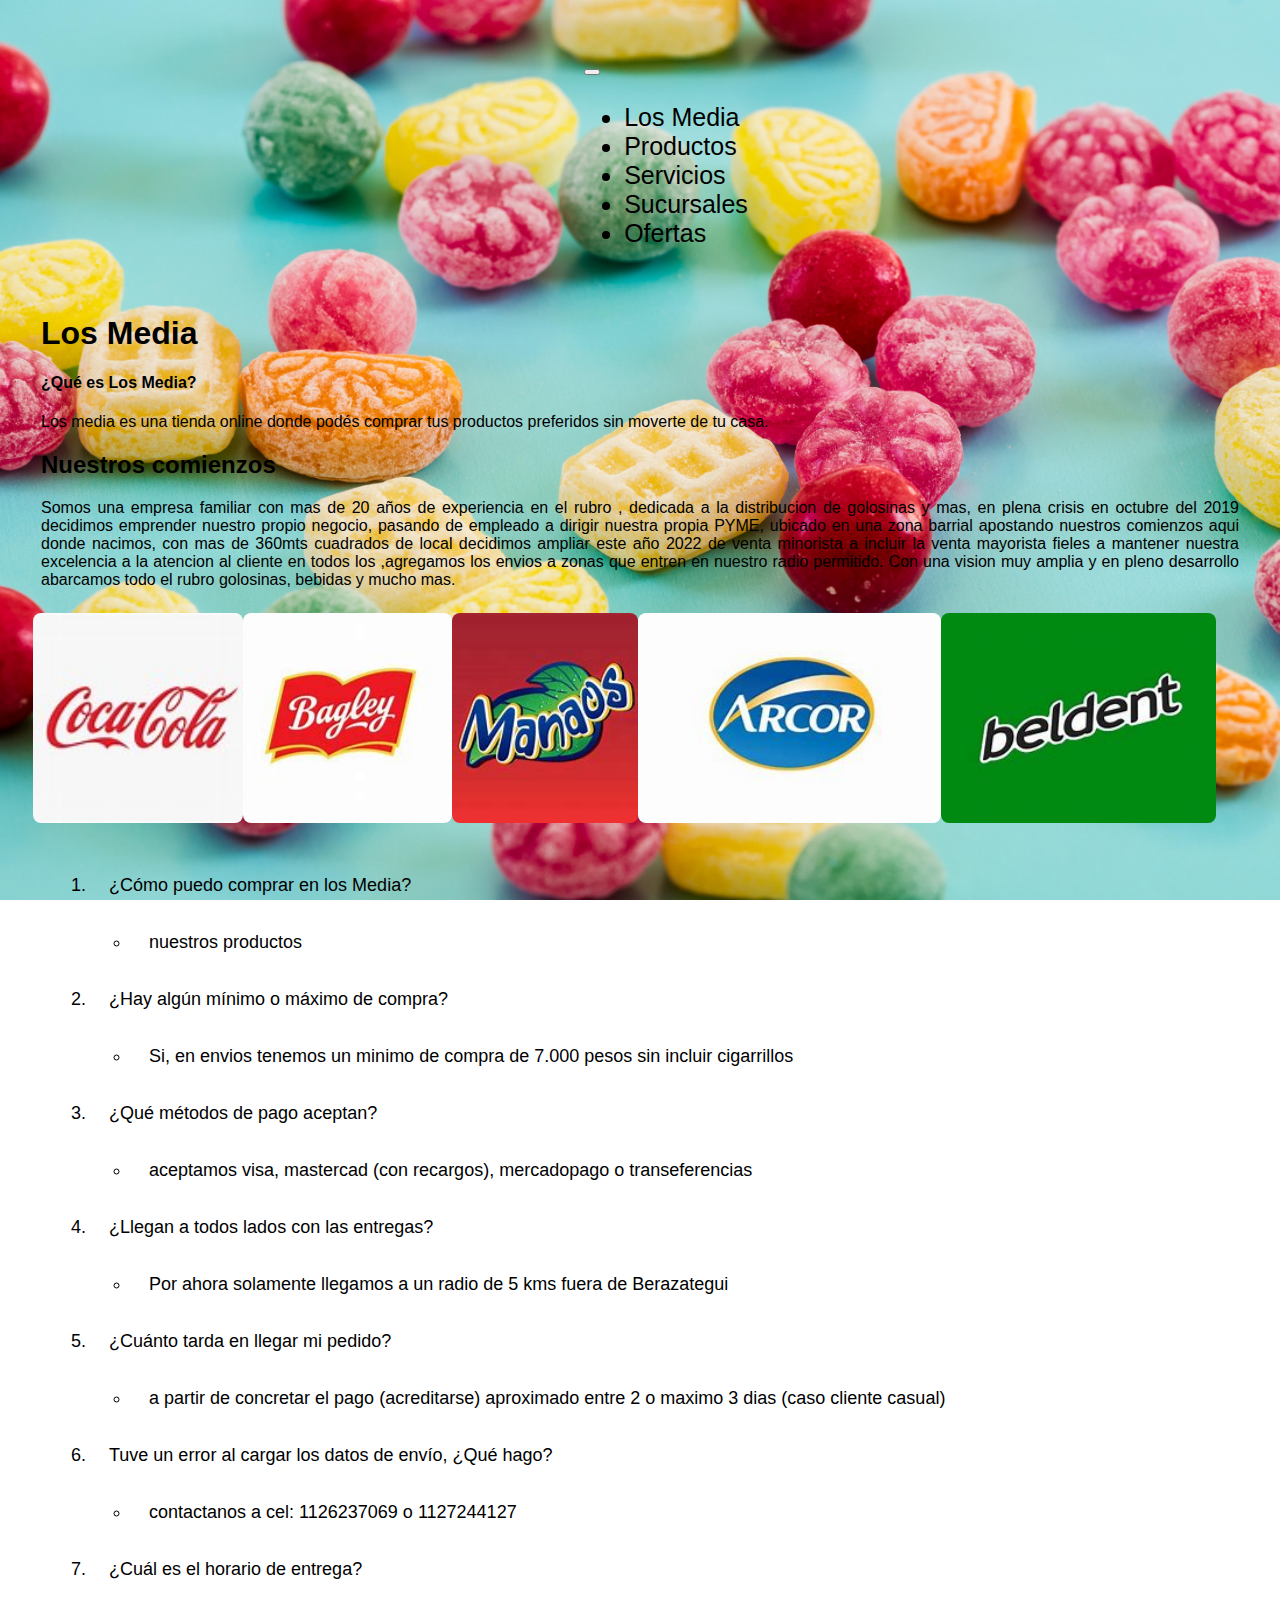
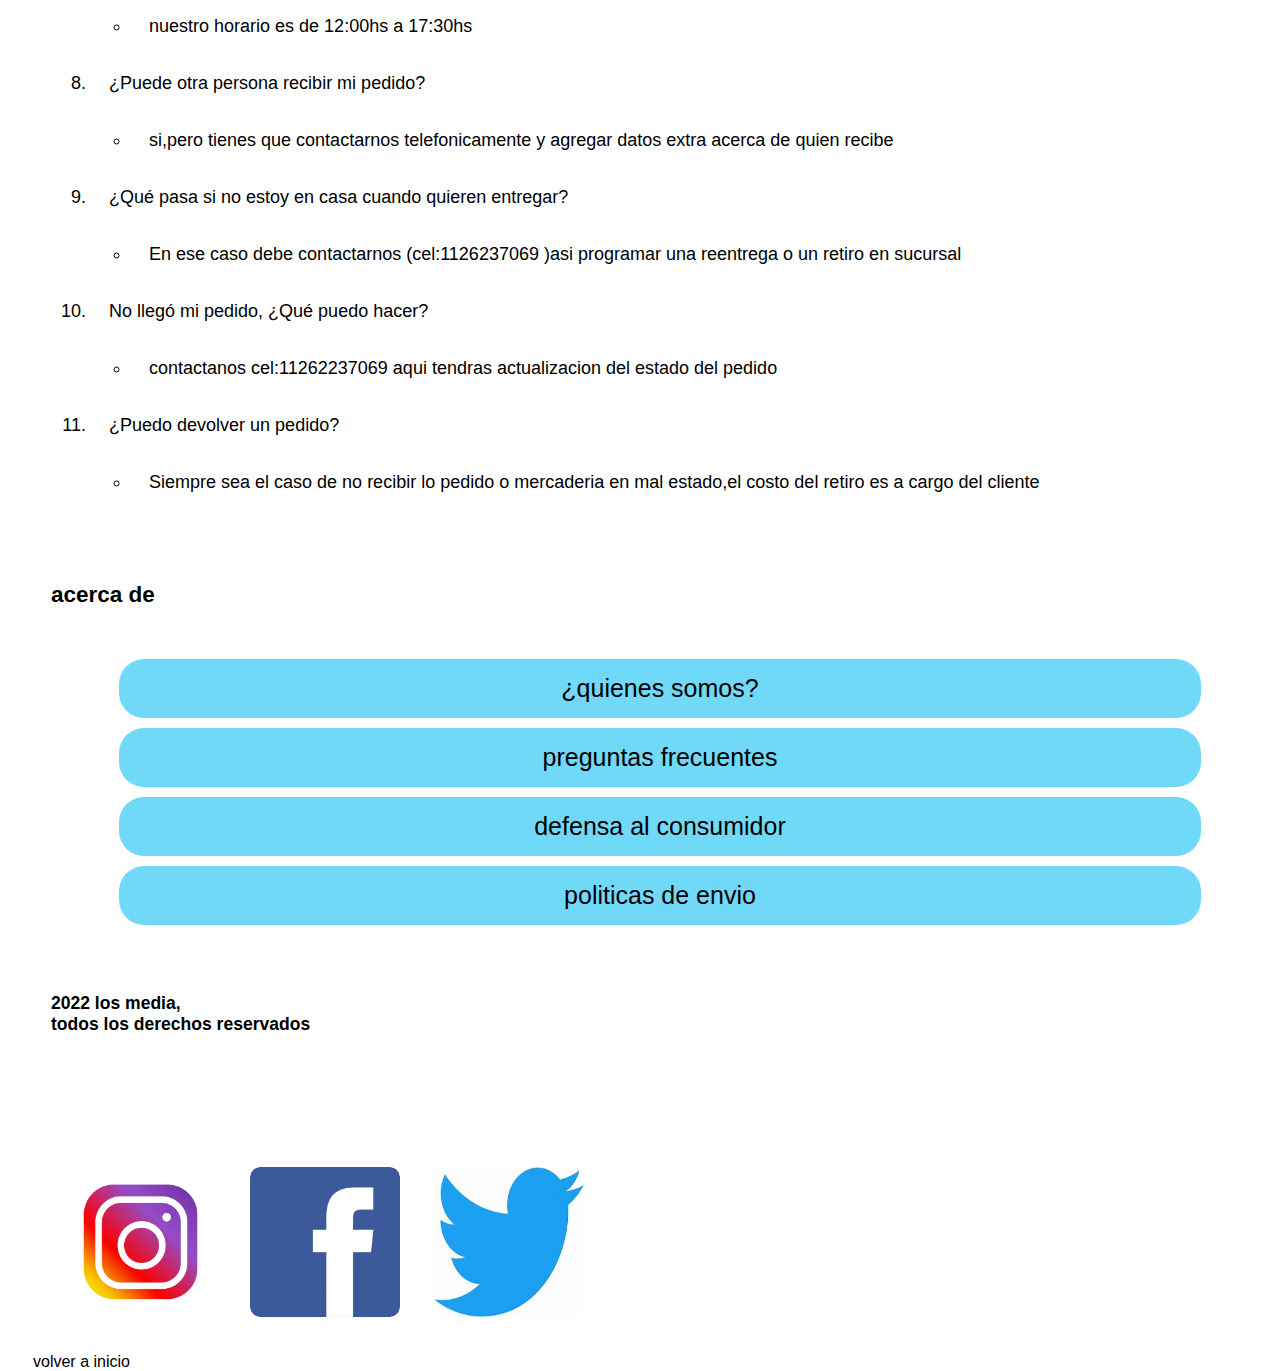
==== pages/losmedia.html @ a5345f17 "agrego estylos al paginas index y los media" ====
<!DOCTYPE html>
<html lang="en">

<head>
  <meta charset="UTF-8">
  <meta http-equiv="X-UA-Compatible" content="IE=edge">
  <meta name="viewport" content="width=device-width, initial-scale=1.0">
  <link rel="icon" href="../images/los media logo.jpg">
  <!-- CSS only -->
  <link href="https://cdn.jsdelivr.net/npm/bootstrap@5.2.1/dist/css/bootstrap.min.css" rel="stylesheet"
    integrity="sha384-iYQeCzEYFbKjA/T2uDLTpkwGzCiq6soy8tYaI1GyVh/UjpbCx/TYkiZhlZB6+fzT" crossorigin="anonymous">
  <link rel="stylesheet" href="../styles/styles.css">
  <title>los media</title>
</head>

<body>

  <section class="container">
    <nav class="navbar navbar-expand-lg bg-light fondo clap">

      <div class="container">


        <button class="navbar-toggler " type="button" data-bs-toggle="collapse" data-bs-target="#navbarNav"
          aria-controls="navbarNav" aria-expanded="false" aria-label="Toggle navigation">
          <span class="navbar-toggler-icon "></span>
        </button>

        <div class="collapse navbar-collapse row " id="navbarNav">
          <ul class="navbar-nav col">

            <li class="nav-item-">
              <a class="nav-link active" aria-current="page" href="./pages/losmedia.html">Los Media</a>
            </li>
            <li class="nav-item">
              <a class="nav-link active" aria-current="page" href="./pages/productos.html">Productos</a>
            </li>
            <li class="nav-item">
              <a class="nav-link active" aria-current="page" href="./pages/servicios.html">Servicios</a>
            </li>
            <li class="nav-item active">
              <a class="nav-link" aria-current="page" href="./pages/sucursales.html">Sucursales</a>
            </li>
            <li class="nav-item active">
              <a class="nav-link" aria-current="page" href="./pages/ofertas.html">Ofertas</a>
            </li>

          </ul>
        </div>
      </div>
    </nav>
  </section>






  <!-- 
        <header class="border">
          <img src="../images/los media logo.jpg" alt="logo de la pagina"width="150px"
          height="150px">
        <nav>

            <ul>
                <li><a href="../index.html">Inicio</a><ul>
                    <li><a href="../pages/losmedia.html">acerca de</a></li>
                    
                  </ul></li>
                <li><a href="../pages/losmedia.html">Los Media</a> <ul>
                    <li><a href="../pages/losmedia.html">quienes somos</a></li>
                    <li><a href="../pages/losmedia.html">preguntas frecuentes</a></li>
                    
                  </ul></li>
                <li><a href="../pages/servicios.html">servicios</a><ul>
                    <li><a href="../pages/servicios.html">delivery</a></li>
                    <li><a href="../pages/servicios.html">venta mayorista</a></li>
                    
                  </ul></li>
                <li>
                  <a href="./productos.html">Productos</a>
                  <ul>
                    <li><a href="../pages/productos.html">golosinas</a></li>
                    <li><a href="../pages/productos.html">helados</a></li>
                    <li><a href="../pages/productos.html">art.limpieza</a></li>
                    <li><a href="../pages/productos.html">almacen</a></li>
                    <li><a href="../pages/productos.html">galletitas</a></li>
                    <li><a href="../pages/productos.html">cigarrillos</a></li>
                    <li><a href="../pages/productos.html">bebidas</a></li>
                    <li><a href="../pages/productos.html">otros</a></li>
                  </ul>
                </li>
                <li><a href="../pages/ofertas.html">ofertas</a> <ul>
                    <li><a href="../pages/ofertas.html">bebidas</a></li>
                    <li><a href="../pages/ofertas.html">combos</a></li>
                    <li><a href="../pages/ofertas.html">descuentos</a></li>
                    <li><a href="../pages/ofertas.html">minimo de compra</a></li>
                  </ul></li>
              </ul>

            </nav>
 
        </header>
        -->

  <main>
    <article id="textos">
      <section class="container">
        <div class="col">
          <div>
            <h1>Los Media</h1>
            <h4>¿Qué es Los Media?</h4>
            <p> Los media es una tienda online donde podés comprar
              tus productos preferidos sin moverte de tu casa.</p>

            <h2>Nuestros comienzos</h2>


            <p>
              Somos una empresa familiar con mas de 20 años de experiencia
              en el rubro , dedicada a la distribucion de golosinas y mas, en plena crisis en octubre
              del 2019 decidimos emprender nuestro propio negocio, pasando de empleado a dirigir
              nuestra propia PYME, ubicado en una zona barrial
              apostando nuestros comienzos aqui donde nacimos, con mas de 360mts cuadrados
              de local decidimos ampliar este año 2022 de venta minorista a incluir la venta mayorista
              fieles a mantener nuestra excelencia a la atencion al cliente en todos los
              ,agregamos los envios a zonas que entren en nuestro radio permitido.
              Con una vision muy amplia y en pleno desarrollo abarcamos todo el rubro
              golosinas, bebidas y mucho mas.

            </p>
          </div>
        </div>
      </section>

      <div class="marcass">
        <img src="../images/logo cocacola.jpg" class="marcass" alt="logo cocacola">
        <img src="../images/logo bagley.jpg" class="marcass" alt="logo bagley">
        <img src="../images/logo manaos.jpg" class="marcass" alt="logo manaos">
        <img src="../images/logo arcor.jpg" class="marcass" alt="logo arcor">
        <img src="../images/logo beldent.jpg" class="marcass" alt="logo beldent">
      </div>
    </article>




    <aside class="escondido">
      <ol>
        <li>¿Cómo puedo comprar en los Media?</li>
        <ul>
          <li><a href="./productos.html">nuestros productos</a></li>
        </ul>

        <li>¿Hay algún mínimo o máximo de compra?</li>
        <ul>
          <li>Si, en envios tenemos un minimo de compra de 7.000 pesos sin incluir cigarrillos</li>
        </ul>
        <li>¿Qué métodos de pago aceptan?</li>
        <ul>
          <li>aceptamos visa, mastercad (con recargos), mercadopago o transeferencias</li>
        </ul>


        <li> ¿Llegan a todos lados con las entregas?</li>
        <ul>
          <li>Por ahora solamente llegamos a un radio de 5 kms fuera de Berazategui</li>
        </ul>
        <li>¿Cuánto tarda en llegar mi pedido?</li>
        <ul>
          <li>a partir de concretar el pago (acreditarse) aproximado entre 2 o maximo 3 dias (caso cliente casual) </li>
        </ul>
        <li>Tuve un error al cargar los datos de envío, ¿Qué hago?</li>
        <ul>
          <li>contactanos a cel: 1126237069 o 1127244127</li>
        </ul>
        <li>¿Cuál es el horario de entrega?</li>
        <ul>
          <li>nuestro horario es de 12:00hs a 17:30hs</li>
        </ul>
        <li>¿Puede otra persona recibir mi pedido?</li>
        <ul>
          <li>si,pero tienes que contactarnos telefonicamente y agregar datos extra acerca de quien recibe </li>
        </ul>
        <li>¿Qué pasa si no estoy en casa cuando quieren entregar?</li>
        <ul>
          <li>En ese caso debe contactarnos (cel:1126237069 )asi programar una reentrega o un retiro en sucursal</li>
        </ul>
        <li>No llegó mi pedido, ¿Qué puedo hacer?</li>
        <ul>
          <li>contactanos cel:11262237069 aqui tendras actualizacion del estado del pedido</li>
        </ul>
        <li>¿Puedo devolver un pedido?</li>
        <ul>
          <li>Siempre sea el caso de no recibir lo pedido o mercaderia en mal estado,el costo del retiro es a cargo del
            cliente</li>
        </ul>





      </ol>


    </aside>
  </main>
  <footer class="border">

    <h2>acerca de</h2>
    <aside>

      <ol class="color">
        <li><a href="./losmedia.html">¿quienes somos?</a>
        </li>

        <li><a href="./losmedia.html">preguntas frecuentes</a>
        </li>

        <li><a href="./losmedia.html">defensa al consumidor</a>
        </li>

        <li><a href="./losmedia.html">politicas de envio</a>
        </li>

      </ol>
    </aside>

    <br>
    <h3>2022 los media,
      <br>
      todos los derechos reservados
    </h3>

    <!--link  redes sociales-->
    <a class="redes" href="http://www.instagram.com">
      <img src="../images/logo instagram.jpg" alt="logo instagram">
    </a>

    <a class="redes" href="http://www.facebook.com">
      <img src="../images/logo facebook.png" alt="logo facebook">
    </a>

    <a class="redes" href="https://www.twitter.com">
      <img src="../images/logo twitter.jpg" alt="logo twitter">
    </a>

  </footer>


  <a href="../index.html">volver a inicio</a>


  <!-- JavaScript Bundle with Popper -->
  <script src="https://cdn.jsdelivr.net/npm/bootstrap@5.2.1/dist/js/bootstrap.bundle.min.js"
    integrity="sha384-u1OknCvxWvY5kfmNBILK2hRnQC3Pr17a+RTT6rIHI7NnikvbZlHgTPOOmMi466C8"
    crossorigin="anonymous"></script>
</body>

</html>
---- styles/styles.css ----
* {
  font-family: 'Franklin Gothic Medium', 'Arial Narrow', Arial, sans-serif;
}






a {
  text-decoration: none;
  font-family: 'Franklin Gothic Medium', 'Arial Narrow', Arial, sans-serif;
  color: black;

}

nav {
  display: flex;
  justify-content: center;
  border-radius: 15px;
  font-size: 25px;



}

/*aqui comienza el body, header */

/*
  
  
.centrar {
display: flex;
flex-wrap: wrap;

} 


ul {
    list-style: none;
    font-size: 0;
    background-color: #0cbbf0;
    padding: 18px; 
    margin-bottom:2%;
    contain: cover;
    border-radius: 15px;
   
    
  }
 
 
  
  li {
    display: inline-block;
    width: 19%;
    position: relative;
    font-size: 14px;
    margin: 0px;
   

  }
  
  li a {
   
    color: #ffffff;
    font-size: 29px;
    font-family:Georgia, 'Times New Roman', Times, serif ;
    text-decoration: none;
    
   
   
  }
  
  ul ul {
    position: absolute;
    display: none;
    cursor: pointer;
   
   
    
  }
  
  ul ul li {
    display: block;
   
  }
  
  ul li:hover ul {
    display: block;
    padding: 18px;
   
    
  }*/







/* fin del header comienza el main index*/


.fondo{
  width: 1300px
  
}
.clap{
  width: 1250px;
  right: 35px;
  
}

.container{
  text-align:justify;
  padding: 5px;
  margin: 3px;
}

  

.cards {
  display:flex;
  justify-content: space-between;
  padding: 0px;
  margin: 0px;
  margin-bottom: 200px;
  margin-top: 200px;


}

.card {

  border-color: black;
  border-radius: 20px;
  background-color:aliceblue;
  margin: 10px;
  padding: 5px;

}

.card.choc img {
  height: 350px;
  
}

div a {
  width: 280px;



}


.titulos {
  display: flex;
  justify-content: space-around;
  font-size: x-large;
  padding: 18px;
  font-size: 35px;

}


.lista {
  margin-top: 20%px;
  padding: 18px;
}





.cigarro {
  margin: 5px;
  border: 0px;
  width: 360px;
  height: 400px;
  display: inline;
  justify-content: space-between;
}

.catalogo {

  display: flex;
  justify-content: space-around;




}

body {
  background-image: url(/images/gomitas.jpg);
  height: 1500px;
  background-attachment: fixed;
  background-position: center;
  background-repeat: no-repeat;
  background-size: cover;
  margin-bottom: 50px;
  padding: 18px;
  margin: 15px;
}

.escondido ol li ul {
  cursor: pointer;
  margin: 15px;
  padding: 18px;

}

.escondido ol li {

  font-size: 18px;
  padding: 18px;
}












/* comienza el seccion*/
form fieldset {
  background-color: rgb(0, 0, 0);
  color: #858080;
  border-radius: 20px;
  padding: 18px;

}

fieldset input {
  border-radius: 8px;

}












/* comienza el footer*/

.color li {
  margin: 10px;
  padding: 15px;

}

.color li a {
  color: black;

}

footer ol li {
  font-size: 18px;
  padding: 6px;


}

footer a img {
  border-radius: 25px;
  padding: 15px;
  margin-top: 100px;

}

.body {
  display: grid;
  grid-template-areas:
    "header header header"
    "productos productos productos"
    "ubicacion ubicacion ubicacion"
    "footer footer footer";
  grid-template-rows: 2fr 3fr 2fr 1fr;
  grid-template-columns: 1fr auto 1fr;
  height: 100vh;
  row-gap: 120px;
  column-gap: 10px;

}

/*.header{
  background-color: red;
}
.main{
  background-color: green;

}
.footer{
  background-color: blue;
  
}*/
.ubicacion {
  border: 05px solid;
  grid-area: ubicacion;
  display: flex;
  justify-content: space-around;
  padding: 18px;
}

/*.header {
  grid-area: header;
  position: fixed;
  margin: 0px;
  padding: 18px;
  width: 1200px;
  }*/






/*.main {
  grid-area: productos;
  font-size: 18px;
  padding: 18px;
}

#textos {
  background-color: #71d9f8;
  margin-top: 200px;

}
*/
.marcass {
  display: flex;
  align-content: space-between;
  background-image: linear-gradient URL(./images/gomitas.jpg);
  font-size: 1.5rem;
  color: #ffffff;
  border: 0;
  border-radius: 0.5rem;
  cursor: pointer ;
  transition: padding 0.30 ease ;
  width: 500px;
  height: 210px;
  
  }
  .marcass:hover{
    padding: 1rem ;
    transition: all 1.5s;
    
    
  }
  

aside {
  justify-content: center;
  padding: 18px;
}


.color li{
  background-color: #71d9f8;
  text-align: center;
  font-size: 25px;
  border-radius: 25px ;
  list-style: none;
}

footer {
  grid-area: footer;
  font-size: 15px;
  padding: 18px;
}

.redes img {
  
  width: 150px;
  height: 150px;
  
}
.redes{
  display:inline ;
  
}

/*


 @media screen and (max-width: 480px) and (min-height: 0px){
  .body{
    
    grid-template-areas: 
    "header "
    "productos"
    "ubicacion"
    "footer ";
    grid-template-rows: repeat (4, 1fr);
    grid-template-columns: 1fr;
    height: 100vh;
    row-gap: 0px;
    column-gap: 0px;  
  
    }

.header{
display: flex;
align-content: space-between;
width: 500px;
height: 200px;
margin: 0px;
padding: 0px;
left: 5px;
  
}
.centrar{

padding: 05px;
margin: 4px;
align-content: space-between;
font-size: 25px;


}

li{
  width: 25%;
}
.titulos{
  margin-top: 70px;
  padding: 0px;
  font-size: 25px;

}
  

 }




 
  @media screen and (min-width: 481px) and (max-whidth: 1200px) {
    .body{
    
      grid-template-areas: 
      "header "
      "productos"
      "ubicacion"
      "footer ";
      grid-template-rows: repeat (4, 1fr);
      grid-template-columns: 1fr;
      height: 100vh;
      row-gap: 0px;
      column-gap: 0px;   
  }
}

*/
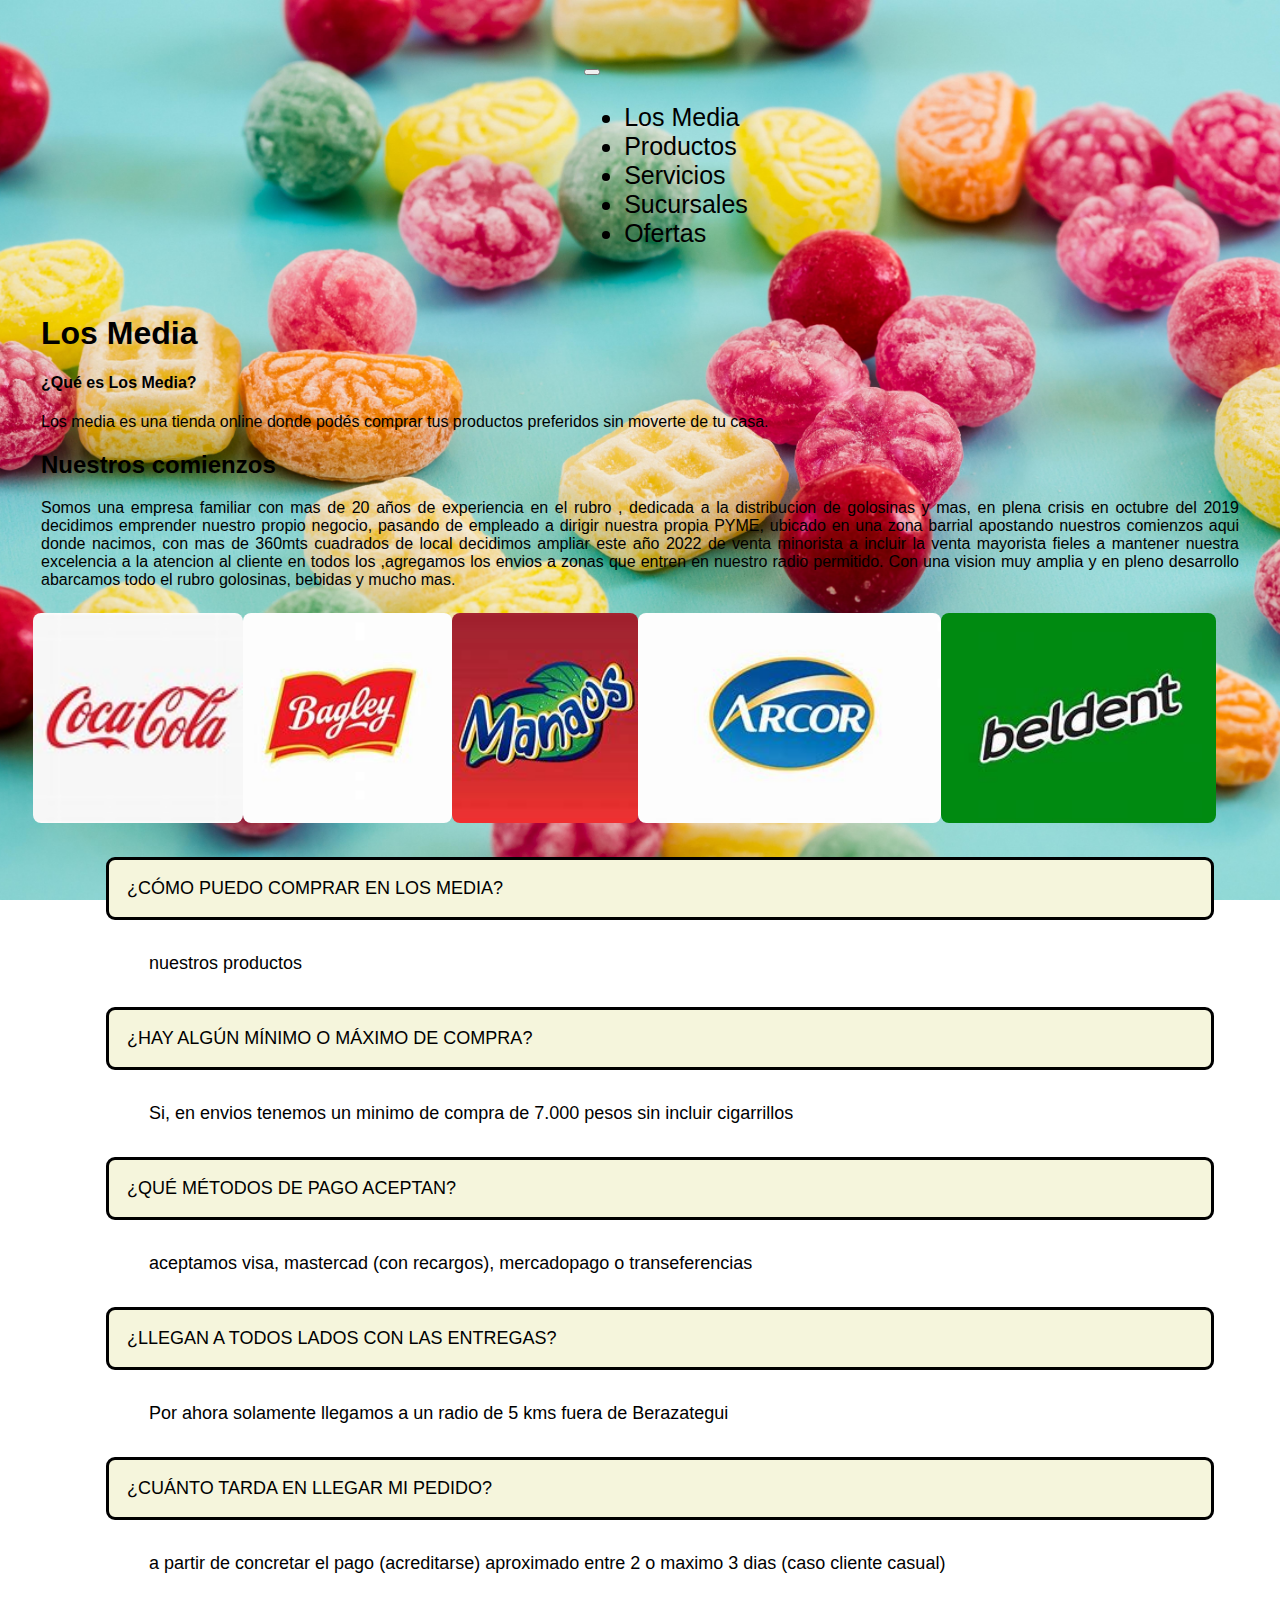
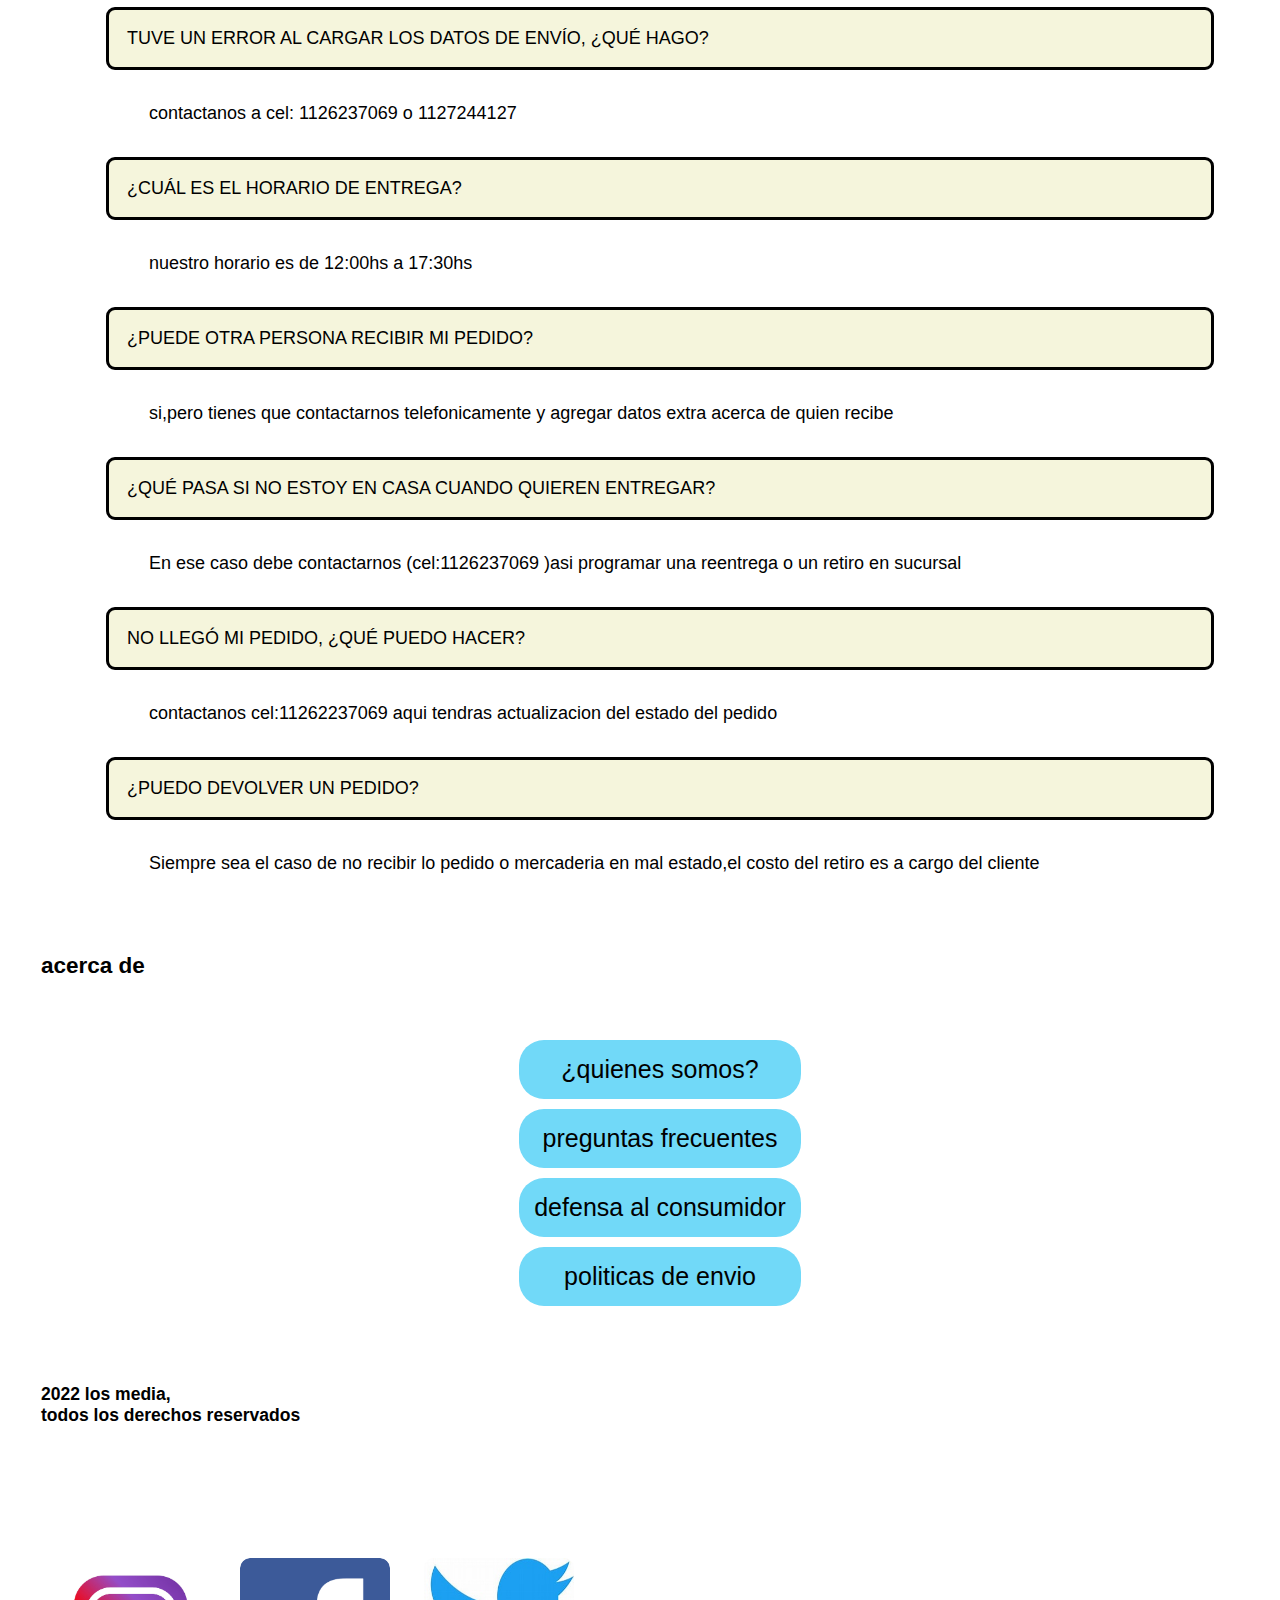
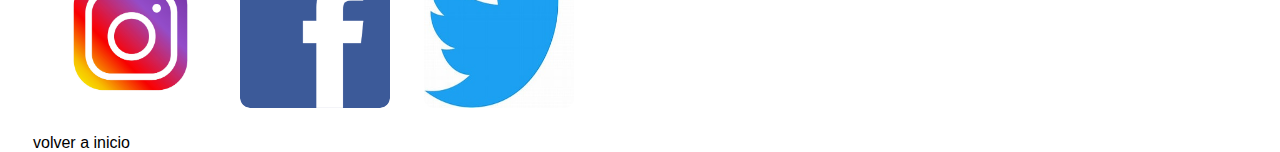
==== commit 47b28723: "agrego estylos a pagina" ====
--- a/pages/losmedia.html
+++ b/pages/losmedia.html
@@ -147,50 +147,50 @@
 
     <aside class="escondido">
       <ol>
-        <li>¿Cómo puedo comprar en los Media?</li>
+        <li class="la">¿Cómo puedo comprar en los Media?</li>
         <ul>
           <li><a href="./productos.html">nuestros productos</a></li>
         </ul>
 
-        <li>¿Hay algún mínimo o máximo de compra?</li>
+        <li class="la">¿Hay algún mínimo o máximo de compra?</li>
         <ul>
           <li>Si, en envios tenemos un minimo de compra de 7.000 pesos sin incluir cigarrillos</li>
         </ul>
-        <li>¿Qué métodos de pago aceptan?</li>
+        <li class="la">¿Qué métodos de pago aceptan?</li>
         <ul>
           <li>aceptamos visa, mastercad (con recargos), mercadopago o transeferencias</li>
         </ul>
 
 
-        <li> ¿Llegan a todos lados con las entregas?</li>
+        <li class="la"> ¿Llegan a todos lados con las entregas?</li>
         <ul>
           <li>Por ahora solamente llegamos a un radio de 5 kms fuera de Berazategui</li>
         </ul>
-        <li>¿Cuánto tarda en llegar mi pedido?</li>
+        <li class="la">¿Cuánto tarda en llegar mi pedido?</li>
         <ul>
           <li>a partir de concretar el pago (acreditarse) aproximado entre 2 o maximo 3 dias (caso cliente casual) </li>
         </ul>
-        <li>Tuve un error al cargar los datos de envío, ¿Qué hago?</li>
+        <li class="la">Tuve un error al cargar los datos de envío, ¿Qué hago?</li>
         <ul>
           <li>contactanos a cel: 1126237069 o 1127244127</li>
         </ul>
-        <li>¿Cuál es el horario de entrega?</li>
+        <li class="la">¿Cuál es el horario de entrega?</li>
         <ul>
           <li>nuestro horario es de 12:00hs a 17:30hs</li>
         </ul>
-        <li>¿Puede otra persona recibir mi pedido?</li>
+        <li class="la">¿Puede otra persona recibir mi pedido?</li>
         <ul>
           <li>si,pero tienes que contactarnos telefonicamente y agregar datos extra acerca de quien recibe </li>
         </ul>
-        <li>¿Qué pasa si no estoy en casa cuando quieren entregar?</li>
+        <li class="la">¿Qué pasa si no estoy en casa cuando quieren entregar?</li>
         <ul>
           <li>En ese caso debe contactarnos (cel:1126237069 )asi programar una reentrega o un retiro en sucursal</li>
         </ul>
-        <li>No llegó mi pedido, ¿Qué puedo hacer?</li>
+        <li class="la">No llegó mi pedido, ¿Qué puedo hacer?</li>
         <ul>
           <li>contactanos cel:11262237069 aqui tendras actualizacion del estado del pedido</li>
         </ul>
-        <li>¿Puedo devolver un pedido?</li>
+        <li class="la">¿Puedo devolver un pedido?</li>
         <ul>
           <li>Siempre sea el caso de no recibir lo pedido o mercaderia en mal estado,el costo del retiro es a cargo del
             cliente</li>
@@ -205,12 +205,12 @@
 
     </aside>
   </main>
-  <footer class="border">
+  <footer class="container">
 
     <h2>acerca de</h2>
-    <aside>
-
-      <ol class="color">
+    <aside class="efecto">
+
+      <ol class="color ">
         <li><a href="./losmedia.html">¿quienes somos?</a>
         </li>
 
--- a/styles/styles.css
+++ b/styles/styles.css
@@ -101,26 +101,26 @@
 /* fin del header comienza el main index*/
 
 
-.fondo{
+.fondo {
   width: 1300px
-  
-}
-.clap{
+}
+
+.clap {
   width: 1250px;
   right: 35px;
-  
-}
-
-.container{
-  text-align:justify;
+
+}
+
+.container {
+  text-align: justify;
   padding: 5px;
   margin: 3px;
 }
 
-  
+
 
 .cards {
-  display:flex;
+  display: flex;
   justify-content: space-between;
   padding: 0px;
   margin: 0px;
@@ -134,7 +134,7 @@
 
   border-color: black;
   border-radius: 20px;
-  background-color:aliceblue;
+  background-color: aliceblue;
   margin: 10px;
   padding: 5px;
 
@@ -142,7 +142,7 @@
 
 .card.choc img {
   height: 350px;
-  
+
 }
 
 div a {
@@ -214,8 +214,18 @@
 
   font-size: 18px;
   padding: 18px;
-}
-
+  list-style: none;
+}
+
+.la {
+  text-transform: uppercase;
+  border: solid;
+  margin: 15px;
+  font-family: Verdana, Geneva, Tahoma, sans-serif;
+  color: black;
+  background-color: beige;
+  border-radius: 9px;
+}
 
 
 
@@ -240,6 +250,7 @@
   border-radius: 8px;
 
 }
+
 
 
 
@@ -346,19 +357,35 @@
   color: #ffffff;
   border: 0;
   border-radius: 0.5rem;
-  cursor: pointer ;
-  transition: padding 0.30 ease ;
+  cursor: pointer;
+  transition: padding 0.30 ease;
   width: 500px;
   height: 210px;
-  
-  }
-  .marcass:hover{
-    padding: 1rem ;
-    transition: all 1.5s;
-    
-    
-  }
-  
+
+}
+
+.marcass:hover {
+
+  transition: all 0.2s;
+  padding: 20px
+}
+
+.efecto :hover {
+ 
+  transition: all 3s;
+  padding: 30px;
+  width: 600px;
+
+}
+
+.efecto {
+  display: flex;
+  transition: padding 4 ease;
+  border: 0;
+  border-radius: 0.5rem;
+  cursor: pointer;
+}
+
 
 aside {
   justify-content: center;
@@ -366,11 +393,11 @@
 }
 
 
-.color li{
+.color li {
   background-color: #71d9f8;
   text-align: center;
   font-size: 25px;
-  border-radius: 25px ;
+  border-radius: 25px;
   list-style: none;
 }
 
@@ -381,14 +408,15 @@
 }
 
 .redes img {
-  
+
   width: 150px;
   height: 150px;
-  
-}
-.redes{
-  display:inline ;
-  
+
+}
+
+.redes {
+  display: inline;
+
 }
 
 /*
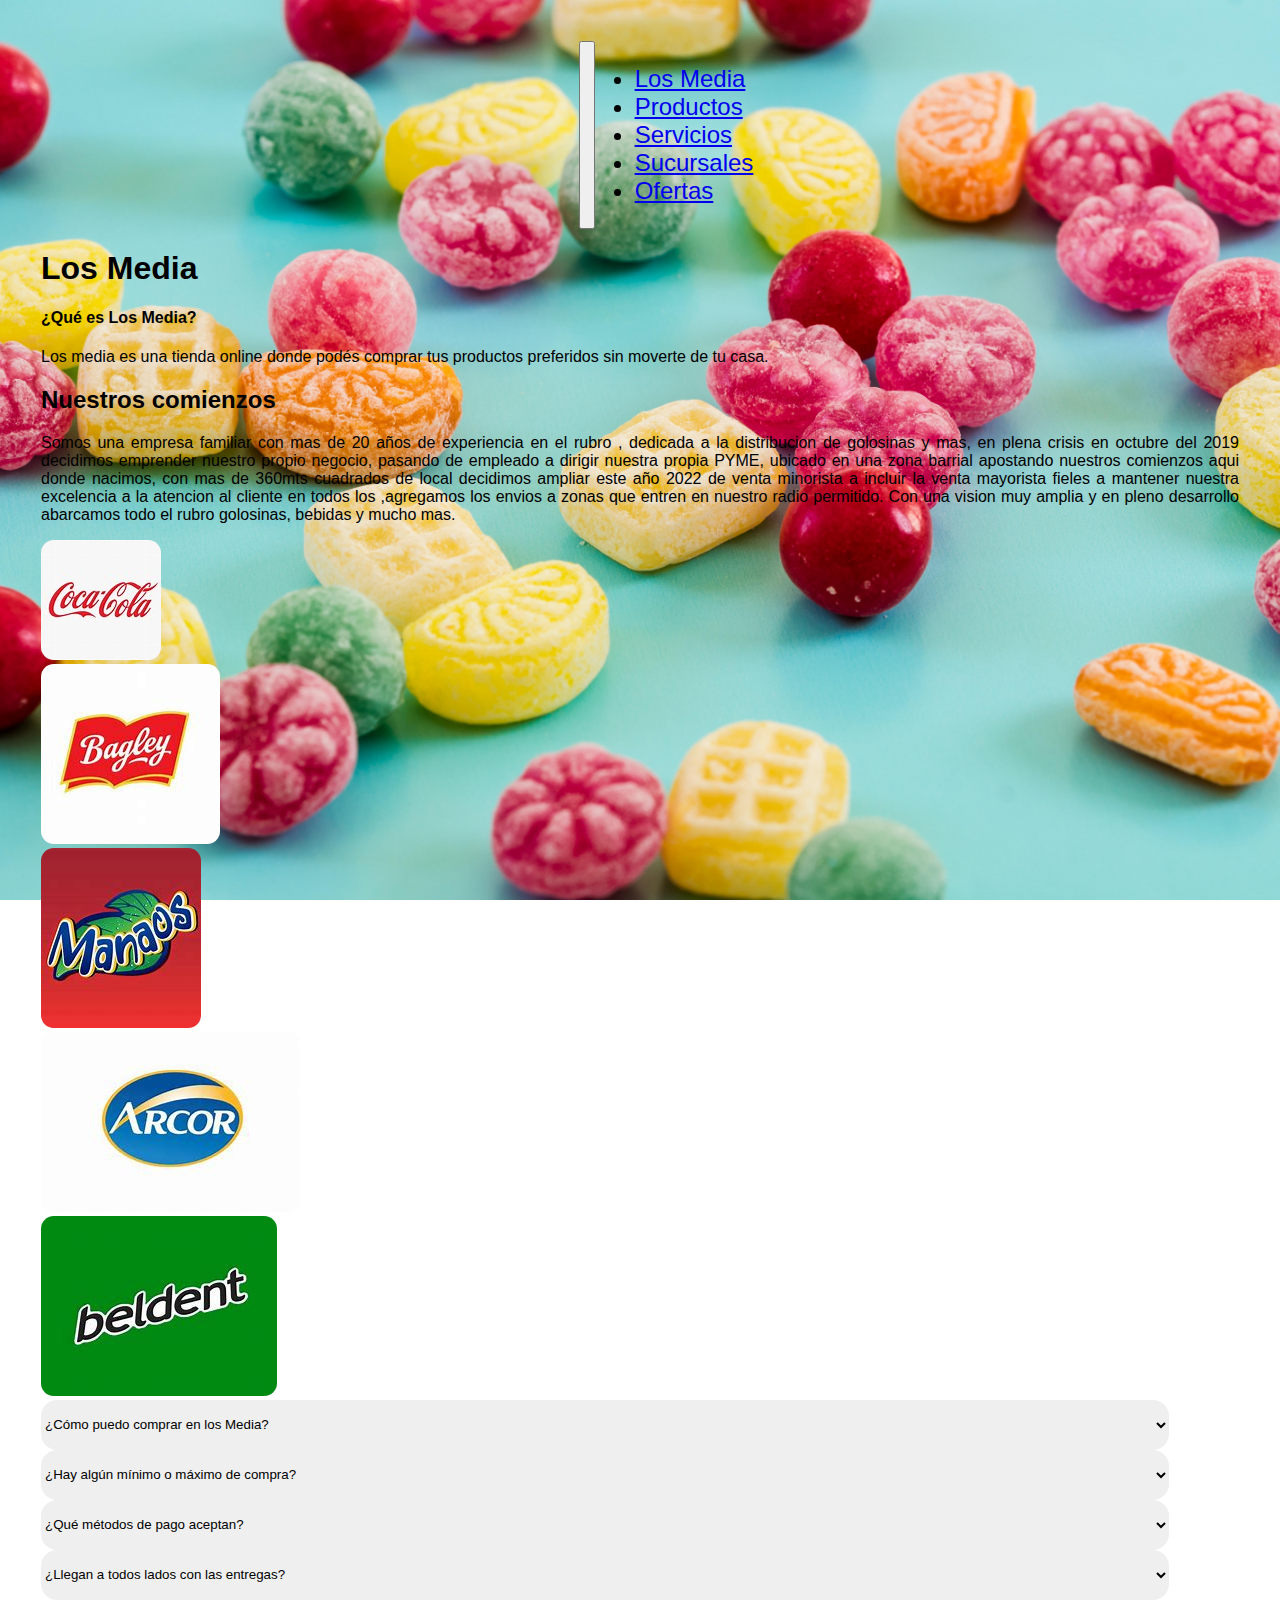
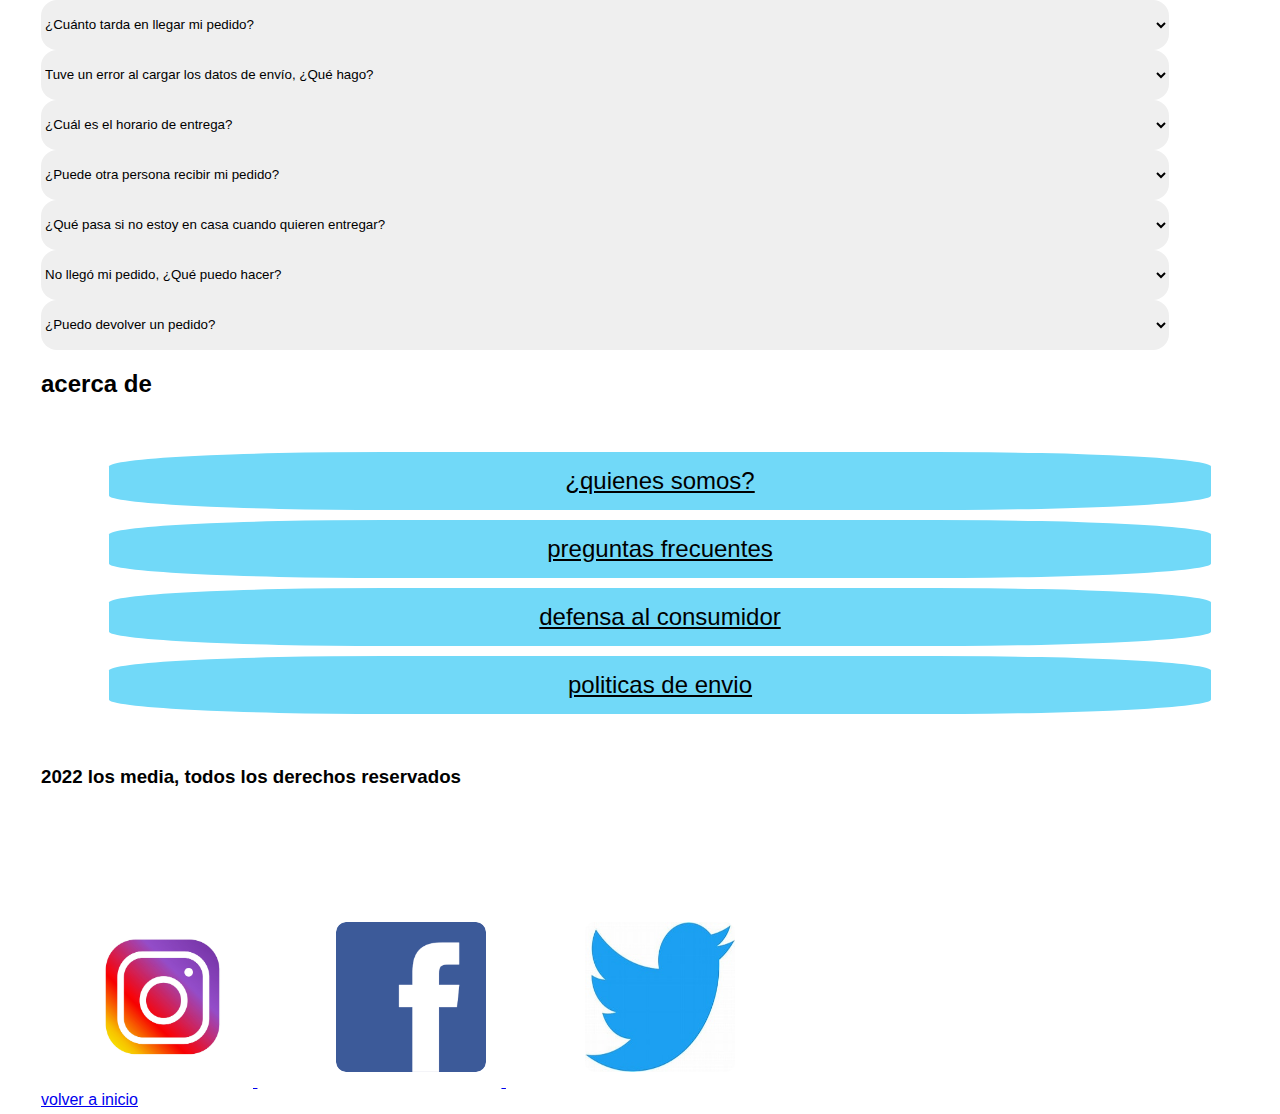
==== commit 7cb7220d: "agrego estylos al index y los media" ====
--- a/pages/losmedia.html
+++ b/pages/losmedia.html
@@ -16,240 +16,208 @@
 <body>
 
   <section class="container">
-    <nav class="navbar navbar-expand-lg bg-light fondo clap">
-
-      <div class="container">
-
-
-        <button class="navbar-toggler " type="button" data-bs-toggle="collapse" data-bs-target="#navbarNav"
-          aria-controls="navbarNav" aria-expanded="false" aria-label="Toggle navigation">
-          <span class="navbar-toggler-icon "></span>
-        </button>
-
-        <div class="collapse navbar-collapse row " id="navbarNav">
-          <ul class="navbar-nav col">
-
-            <li class="nav-item-">
-              <a class="nav-link active" aria-current="page" href="./pages/losmedia.html">Los Media</a>
-            </li>
-            <li class="nav-item">
-              <a class="nav-link active" aria-current="page" href="./pages/productos.html">Productos</a>
-            </li>
-            <li class="nav-item">
-              <a class="nav-link active" aria-current="page" href="./pages/servicios.html">Servicios</a>
-            </li>
-            <li class="nav-item active">
-              <a class="nav-link" aria-current="page" href="./pages/sucursales.html">Sucursales</a>
-            </li>
-            <li class="nav-item active">
-              <a class="nav-link" aria-current="page" href="./pages/ofertas.html">Ofertas</a>
-            </li>
-
-          </ul>
-        </div>
+    <nav class="navbar navbar-expand-lg bg-light fondo clap px-4 ">
+      <button class="navbar-toggler " type="button" data-bs-toggle="collapse" data-bs-target="#navbarNav"
+        aria-controls="navbarNav" aria-expanded="false" aria-label="Toggle navigation">
+        <span class="navbar-toggler-icon "></span>
+      </button>
+      <div class="collapse navbar-collapse row " id="navbarNav">
+        <ul class="navbar-nav hover ">
+
+          <li class="nav-item col hober ">
+            <a class="nav-link active  " aria-current="page" href="./pages/losmedia.html">Los Media</a>
+          </li>
+          <li class="nav-item col hober  ">
+            <a class="nav-link active" aria-current="page" href="./pages/productos.html">Productos</a>
+          </li>
+          <li class="nav-item col hober ">
+            <a class="nav-link active" aria-current="page" href="./pages/servicios.html">Servicios</a>
+          </li>
+          <li class="nav-item active col hober ">
+            <a class="nav-link " aria-current="page" href="./pages/sucursales.html">Sucursales</a>
+          </li>
+          <li class="nav-item active col hober ml-1">
+            <a class="nav-link" aria-current="page" href="./pages/ofertas.html">Ofertas</a>
+          </li>
+
+        </ul>
       </div>
     </nav>
+    <main>
+      <article id="textos">
+        <section>
+          <div>
+            <div class="row">
+              <h1 class="col-6 mt-5 mb-0 ">Los Media</h1>
+              <h4 class="col-12 mt-5 fs-3">¿Qué es Los Media?</h4>
+              <p class="col-12 mt-3 mb-5 fs-4"> Los media es una tienda online donde podés comprar
+                tus productos preferidos sin moverte de tu casa.</p>
+
+              <h2 class="col-12 mt-2 mb-1">Nuestros comienzos</h2>
+
+
+              <p class="col-xl-12 mt-4 mb-5 fs-4">
+                Somos una empresa familiar con mas de 20 años de experiencia
+                en el rubro , dedicada a la distribucion de golosinas y mas, en plena crisis en octubre
+                del 2019 decidimos emprender nuestro propio negocio, pasando de empleado a dirigir
+                nuestra propia PYME, ubicado en una zona barrial
+                apostando nuestros comienzos aqui donde nacimos, con mas de 360mts cuadrados
+                de local decidimos ampliar este año 2022 de venta minorista a incluir la venta mayorista
+                fieles a mantener nuestra excelencia a la atencion al cliente en todos los
+                ,agregamos los envios a zonas que entren en nuestro radio permitido.
+                Con una vision muy amplia y en pleno desarrollo abarcamos todo el rubro
+                golosinas, bebidas y mucho mas.
+
+              </p>
+            </div>
+          </div>
+        </section>
+        <div class="marcass">
+          <section class="row ">
+            <div class="col">
+              <img src="../images/logo cocacola.jpg" class="marcass w-100" alt="logo cocacola">
+            </div>
+            <div class="col">
+              <img src="../images/logo bagley.jpg" class="marcass" alt="logo bagley">
+            </div>
+            <div class="col">
+              <img src="../images/logo manaos.jpg" class="marcass" alt="logo manaos">
+            </div>
+            <div class="col">
+              <img src="../images/logo arcor.jpg" class="marcass" alt="logo arcor">
+            </div>
+            <div class="col">
+              <img src="../images/logo beldent.jpg" class="marcass" alt="logo beldent">
+            </div>
+          </section>
+        </div>
+      </article>
+
+
+
+      <div class="p3 mt-5 mb-5 row">
+        <select class="form-select form-select-lg mb-5 rayas " aria-label=".form-select-lg example">
+          <option selected>¿Cómo puedo comprar en los Media?</option>
+          <option value="1"><a href="../pages/productos.html">nuestros productos</a></option>
+
+        </select>
+        <select class="form-select form-select-lg mb-5 rayas" aria-label=".form-select-lg example">
+          <option selected>¿Hay algún mínimo o máximo de compra?</option>
+          <option value="1">Si, en envios tenemos un minimo de compra de 7.000 pesos sin
+            incluir cigarrillos</a></option>
+
+        </select>
+        <select class="form-select form-select-lg mb-5 rayas" aria-label=".form-select-lg example">
+          <option selected>¿Qué métodos de pago aceptan?</option>
+          <option value="1">aceptamos visa, mastercad (con recargos), mercadopago o
+            transeferencias</a></option>
+
+        </select>
+        </select>
+        <select class="form-select form-select-lg mb-5 rayas" aria-label=".form-select-lg example">
+          <option selected>¿Llegan a todos lados con las entregas?</option>
+          <option value="1">Por ahora solamente llegamos a un radio de 5 kms fuera de
+            Berazategui</a></option>
+
+        </select>
+        <select class="form-select form-select-lg mb-5 rayas" aria-label=".form-select-lg example">
+          <option selected>¿Cuánto tarda en llegar mi pedido?</option>
+          <option value="1">a partir de concretar el pago (acreditarse) aproximado entre 2 o
+            maximo 3 dias (caso cliente casual)</a></option>
+
+        </select>
+        </select>
+        <select class="form-select form-select-lg mb-5 rayas" aria-label=".form-select-lg example">
+          <option selected>Tuve un error al cargar los datos de envío, ¿Qué hago?</option>
+          <option value="1">Contactanos a cel: 1126237069 o 1127244127</a></option>
+
+        </select>
+        </select>
+        <select class="form-select form-select-lg mb-5 rayas" aria-label=".form-select-lg example">
+          <option selected>¿Cuál es el horario de entrega?</option>
+          <option value="1">nuestro horario es de 12:00hs a 17:30hs</a></option>
+
+        </select>
+        <select class="form-select form-select-lg mb-5 rayas" aria-label=".form-select-lg example">
+          <option selected>¿Puede otra persona recibir mi pedido?</option>
+          <option value="1">si,pero tienes que contactarnos telefonicamente y agregar datos
+            extra acerca de quien recibe</a></option>
+
+        </select>
+        </select>
+        <select class="form-select form-select-lg mb-5 rayas" aria-label=".form-select-lg example">
+          <option selected>¿Qué pasa si no estoy en casa cuando quieren entregar?</option>
+          <option value="1">Debe contactarnos (cel:1126237069 )asi programar una reentrega o
+            un retiro en sucursal</a></option>
+
+        </select>
+        <select class="form-select form-select-lg mb-5 rayas" aria-label=".form-select-lg example">
+          <option selected>No llegó mi pedido, ¿Qué puedo hacer?</option>
+          <option value="1">Contactanos cel:11262237069 aqui tendras actualizacion del estado
+            del pedido</a></option>
+
+        </select>
+        <select class="form-select form-select-lg mb-5 rayas" aria-label=".form-select-lg example">
+          <option selected>¿Puedo devolver un pedido?</option>
+          <option value="1">Siempre sea el caso de no recibir lo pedido o mercaderia en mal
+            estado,el costo del retiro es a cargo
+            del
+            cliente</a></option>
+      </div>
+
+      </select>
+      </aside>
+    </main>
+    <footer>
+
+      <h2>acerca de</h2>
+      <aside>
+
+        <ol class="color row mt-1 ">
+          <div class="efecto col-2 ">
+            <li><a class="text-decoration-none" href="./losmedia.html">¿quienes somos?</a>
+            </li>
+          </div>
+          <div class="efecto col-2">
+            <li><a class="text-decoration-none" href="./losmedia.html">preguntas frecuentes</a>
+            </li>
+          </div>
+          <div class="efecto col-2 p-1">
+          <li><a class="text-decoration-none" href="./losmedia.html">defensa al consumidor</a>
+          </li>
+        </div>
+        <div class="efecto col-2 ">
+          <li><a class="text-decoration-none" href="./losmedia.html">politicas de envio</a>
+          </li>
+        </div>
+        </ol>
+      </aside>
+
+      <h3>2022 los media,
+        todos los derechos reservados
+      </h3>
+
+      <!--link  redes sociales-->
+      <div class="row">
+        <a class="redes col-1" href="http://www.instagram.com">
+          <img src="../images/logo instagram.jpg" alt="logo instagram">
+        </a>
+
+        <a class="redes col-1" href="http://www.facebook.com">
+          <img src="../images/logo facebook.png" alt="logo facebook">
+        </a>
+
+        <a class="redes col" href="https://www.twitter.com">
+          <img src="../images/logo twitter.jpg" alt="logo twitter">
+        </a>
+      </div>
+
+    </footer>
+
+
+    <a href="../index.html">volver a inicio</a>
+
   </section>
-
-
-
-
-
-
-  <!-- 
-        <header class="border">
-          <img src="../images/los media logo.jpg" alt="logo de la pagina"width="150px"
-          height="150px">
-        <nav>
-
-            <ul>
-                <li><a href="../index.html">Inicio</a><ul>
-                    <li><a href="../pages/losmedia.html">acerca de</a></li>
-                    
-                  </ul></li>
-                <li><a href="../pages/losmedia.html">Los Media</a> <ul>
-                    <li><a href="../pages/losmedia.html">quienes somos</a></li>
-                    <li><a href="../pages/losmedia.html">preguntas frecuentes</a></li>
-                    
-                  </ul></li>
-                <li><a href="../pages/servicios.html">servicios</a><ul>
-                    <li><a href="../pages/servicios.html">delivery</a></li>
-                    <li><a href="../pages/servicios.html">venta mayorista</a></li>
-                    
-                  </ul></li>
-                <li>
-                  <a href="./productos.html">Productos</a>
-                  <ul>
-                    <li><a href="../pages/productos.html">golosinas</a></li>
-                    <li><a href="../pages/productos.html">helados</a></li>
-                    <li><a href="../pages/productos.html">art.limpieza</a></li>
-                    <li><a href="../pages/productos.html">almacen</a></li>
-                    <li><a href="../pages/productos.html">galletitas</a></li>
-                    <li><a href="../pages/productos.html">cigarrillos</a></li>
-                    <li><a href="../pages/productos.html">bebidas</a></li>
-                    <li><a href="../pages/productos.html">otros</a></li>
-                  </ul>
-                </li>
-                <li><a href="../pages/ofertas.html">ofertas</a> <ul>
-                    <li><a href="../pages/ofertas.html">bebidas</a></li>
-                    <li><a href="../pages/ofertas.html">combos</a></li>
-                    <li><a href="../pages/ofertas.html">descuentos</a></li>
-                    <li><a href="../pages/ofertas.html">minimo de compra</a></li>
-                  </ul></li>
-              </ul>
-
-            </nav>
- 
-        </header>
-        -->
-
-  <main>
-    <article id="textos">
-      <section class="container">
-        <div class="col">
-          <div>
-            <h1>Los Media</h1>
-            <h4>¿Qué es Los Media?</h4>
-            <p> Los media es una tienda online donde podés comprar
-              tus productos preferidos sin moverte de tu casa.</p>
-
-            <h2>Nuestros comienzos</h2>
-
-
-            <p>
-              Somos una empresa familiar con mas de 20 años de experiencia
-              en el rubro , dedicada a la distribucion de golosinas y mas, en plena crisis en octubre
-              del 2019 decidimos emprender nuestro propio negocio, pasando de empleado a dirigir
-              nuestra propia PYME, ubicado en una zona barrial
-              apostando nuestros comienzos aqui donde nacimos, con mas de 360mts cuadrados
-              de local decidimos ampliar este año 2022 de venta minorista a incluir la venta mayorista
-              fieles a mantener nuestra excelencia a la atencion al cliente en todos los
-              ,agregamos los envios a zonas que entren en nuestro radio permitido.
-              Con una vision muy amplia y en pleno desarrollo abarcamos todo el rubro
-              golosinas, bebidas y mucho mas.
-
-            </p>
-          </div>
-        </div>
-      </section>
-
-      <div class="marcass">
-        <img src="../images/logo cocacola.jpg" class="marcass" alt="logo cocacola">
-        <img src="../images/logo bagley.jpg" class="marcass" alt="logo bagley">
-        <img src="../images/logo manaos.jpg" class="marcass" alt="logo manaos">
-        <img src="../images/logo arcor.jpg" class="marcass" alt="logo arcor">
-        <img src="../images/logo beldent.jpg" class="marcass" alt="logo beldent">
-      </div>
-    </article>
-
-
-
-
-    <aside class="escondido">
-      <ol>
-        <li class="la">¿Cómo puedo comprar en los Media?</li>
-        <ul>
-          <li><a href="./productos.html">nuestros productos</a></li>
-        </ul>
-
-        <li class="la">¿Hay algún mínimo o máximo de compra?</li>
-        <ul>
-          <li>Si, en envios tenemos un minimo de compra de 7.000 pesos sin incluir cigarrillos</li>
-        </ul>
-        <li class="la">¿Qué métodos de pago aceptan?</li>
-        <ul>
-          <li>aceptamos visa, mastercad (con recargos), mercadopago o transeferencias</li>
-        </ul>
-
-
-        <li class="la"> ¿Llegan a todos lados con las entregas?</li>
-        <ul>
-          <li>Por ahora solamente llegamos a un radio de 5 kms fuera de Berazategui</li>
-        </ul>
-        <li class="la">¿Cuánto tarda en llegar mi pedido?</li>
-        <ul>
-          <li>a partir de concretar el pago (acreditarse) aproximado entre 2 o maximo 3 dias (caso cliente casual) </li>
-        </ul>
-        <li class="la">Tuve un error al cargar los datos de envío, ¿Qué hago?</li>
-        <ul>
-          <li>contactanos a cel: 1126237069 o 1127244127</li>
-        </ul>
-        <li class="la">¿Cuál es el horario de entrega?</li>
-        <ul>
-          <li>nuestro horario es de 12:00hs a 17:30hs</li>
-        </ul>
-        <li class="la">¿Puede otra persona recibir mi pedido?</li>
-        <ul>
-          <li>si,pero tienes que contactarnos telefonicamente y agregar datos extra acerca de quien recibe </li>
-        </ul>
-        <li class="la">¿Qué pasa si no estoy en casa cuando quieren entregar?</li>
-        <ul>
-          <li>En ese caso debe contactarnos (cel:1126237069 )asi programar una reentrega o un retiro en sucursal</li>
-        </ul>
-        <li class="la">No llegó mi pedido, ¿Qué puedo hacer?</li>
-        <ul>
-          <li>contactanos cel:11262237069 aqui tendras actualizacion del estado del pedido</li>
-        </ul>
-        <li class="la">¿Puedo devolver un pedido?</li>
-        <ul>
-          <li>Siempre sea el caso de no recibir lo pedido o mercaderia en mal estado,el costo del retiro es a cargo del
-            cliente</li>
-        </ul>
-
-
-
-
-
-      </ol>
-
-
-    </aside>
-  </main>
-  <footer class="container">
-
-    <h2>acerca de</h2>
-    <aside class="efecto">
-
-      <ol class="color ">
-        <li><a href="./losmedia.html">¿quienes somos?</a>
-        </li>
-
-        <li><a href="./losmedia.html">preguntas frecuentes</a>
-        </li>
-
-        <li><a href="./losmedia.html">defensa al consumidor</a>
-        </li>
-
-        <li><a href="./losmedia.html">politicas de envio</a>
-        </li>
-
-      </ol>
-    </aside>
-
-    <br>
-    <h3>2022 los media,
-      <br>
-      todos los derechos reservados
-    </h3>
-
-    <!--link  redes sociales-->
-    <a class="redes" href="http://www.instagram.com">
-      <img src="../images/logo instagram.jpg" alt="logo instagram">
-    </a>
-
-    <a class="redes" href="http://www.facebook.com">
-      <img src="../images/logo facebook.png" alt="logo facebook">
-    </a>
-
-    <a class="redes" href="https://www.twitter.com">
-      <img src="../images/logo twitter.jpg" alt="logo twitter">
-    </a>
-
-  </footer>
-
-
-  <a href="../index.html">volver a inicio</a>
-
 
   <!-- JavaScript Bundle with Popper -->
   <script src="https://cdn.jsdelivr.net/npm/bootstrap@5.2.1/dist/js/bootstrap.bundle.min.js"
--- a/styles/styles.css
+++ b/styles/styles.css
@@ -7,22 +7,8 @@
 
 
 
-a {
-  text-decoration: none;
-  font-family: 'Franklin Gothic Medium', 'Arial Narrow', Arial, sans-serif;
-  color: black;
-
-}
-
-nav {
-  display: flex;
-  justify-content: center;
-  border-radius: 15px;
-  font-size: 25px;
-
-
-
-}
+
+
 
 /*aqui comienza el body, header */
 
@@ -101,6 +87,17 @@
 /* fin del header comienza el main index*/
 
 
+
+
+nav {
+  display: flex;
+  justify-content: center;
+  border-radius: 1rem;
+  font-size: 2rem;
+
+}
+
+
 .fondo {
   width: 1300px
 }
@@ -109,12 +106,33 @@
   width: 1250px;
   right: 35px;
 
-}
+
+}
+
+.navbar-nav.hover {
+  border-radius: 1rem;
+  cursor: pointer;
+  transition: padding 0.30 ease;
+  font-size: 1.5rem;
+}
+
+.hober:hover {
+  border-radius: px;
+  transition: 0.9s ease-out;
+  padding: 0px;
+  font-size: 40px;
+}
+
+
+
+
+
 
 .container {
   text-align: justify;
   padding: 5px;
   margin: 3px;
+
 }
 
 
@@ -140,13 +158,13 @@
 
 }
 
-.card.choc img {
-  height: 350px;
+.choc img {
+  height: 270px;
 
 }
 
 div a {
-  width: 280px;
+  width: 100%;
 
 
 
@@ -231,12 +249,6 @@
 
 
 
-
-
-
-
-
-
 /* comienza el seccion*/
 form fieldset {
   background-color: rgb(0, 0, 0);
@@ -290,69 +302,27 @@
 
 }
 
-.body {
-  display: grid;
-  grid-template-areas:
-    "header header header"
-    "productos productos productos"
-    "ubicacion ubicacion ubicacion"
-    "footer footer footer";
-  grid-template-rows: 2fr 3fr 2fr 1fr;
-  grid-template-columns: 1fr auto 1fr;
-  height: 100vh;
-  row-gap: 120px;
-  column-gap: 10px;
-
-}
-
-/*.header{
-  background-color: red;
-}
-.main{
-  background-color: green;
-
-}
-.footer{
-  background-color: blue;
-  
-}*/
+
+
+
 .ubicacion {
-  border: 05px solid;
+  border: 02px solid;
   grid-area: ubicacion;
   display: flex;
   justify-content: space-around;
-  padding: 18px;
-}
-
-/*.header {
-  grid-area: header;
-  position: fixed;
-  margin: 0px;
-  padding: 18px;
-  width: 1200px;
-  }*/
-
-
-
-
-
-
-/*.main {
-  grid-area: productos;
-  font-size: 18px;
-  padding: 18px;
-}
-
-#textos {
-  background-color: #71d9f8;
-  margin-top: 200px;
-
-}
-*/
-.marcass {
-  display: flex;
-  align-content: space-between;
-  background-image: linear-gradient URL(./images/gomitas.jpg);
+  padding: 3rem;
+
+}
+
+.row.ub {
+  margin: 1rem;
+  padding-bottom: 7rem;
+}
+
+
+
+.row.marcass {
+
   font-size: 1.5rem;
   color: #ffffff;
   border: 0;
@@ -364,26 +334,61 @@
 
 }
 
+.marcass.img {
+  width: 100px;
+
+}
+
+
 .marcass:hover {
-
-  transition: all 0.2s;
-  padding: 20px
+  border-radius: 100px;
+  transition: all 0.9s;
+  padding: 5px;
+}
+
+.marcass {
+  border-radius: 0.8rem;
+}
+
+.rayas {
+  display: flex;
+  border: 0;
+  border-radius: 1rem;
+  cursor: pointer;
+  transition: padding 0.30 ease;
+  width: 1128px;
+  height: 50px;
+
+
+}
+
+.rayas:hover {
+  border-radius: 25px;
+  transition: all 0.9s;
+  color: aqua;
+  background-color: black;
+  padding: 6px;
+  font-size: 1.5rem;
+  width: 610px;
+
+
+
 }
 
 .efecto :hover {
- 
   transition: all 3s;
-  padding: 30px;
-  width: 600px;
+  padding: 1.5rem;
+
 
 }
 
 .efecto {
-  display: flex;
+
   transition: padding 4 ease;
   border: 0;
   border-radius: 0.5rem;
   cursor: pointer;
+
 }
 
 
@@ -396,16 +401,12 @@
 .color li {
   background-color: #71d9f8;
   text-align: center;
-  font-size: 25px;
-  border-radius: 25px;
+  font-size: 150%;
+  border-radius: 25%;
   list-style: none;
 }
 
-footer {
-  grid-area: footer;
-  font-size: 15px;
-  padding: 18px;
-}
+
 
 .redes img {
 
@@ -415,80 +416,9 @@
 }
 
 .redes {
-  display: inline;
-
-}
-
-/*
-
-
- @media screen and (max-width: 480px) and (min-height: 0px){
-  .body{
-    
-    grid-template-areas: 
-    "header "
-    "productos"
-    "ubicacion"
-    "footer ";
-    grid-template-rows: repeat (4, 1fr);
-    grid-template-columns: 1fr;
-    height: 100vh;
-    row-gap: 0px;
-    column-gap: 0px;  
-  
-    }
-
-.header{
-display: flex;
-align-content: space-between;
-width: 500px;
-height: 200px;
-margin: 0px;
-padding: 0px;
-left: 5px;
-  
-}
-.centrar{
-
-padding: 05px;
-margin: 4px;
-align-content: space-between;
-font-size: 25px;
-
-
-}
-
-li{
-  width: 25%;
-}
-.titulos{
-  margin-top: 70px;
-  padding: 0px;
-  font-size: 25px;
-
-}
-  
-
- }
-
-
-
-
- 
-  @media screen and (min-width: 481px) and (max-whidth: 1200px) {
-    .body{
-    
-      grid-template-areas: 
-      "header "
-      "productos"
-      "ubicacion"
-      "footer ";
-      grid-template-rows: repeat (4, 1fr);
-      grid-template-columns: 1fr;
-      height: 100vh;
-      row-gap: 0px;
-      column-gap: 0px;   
-  }
-}
-
-*/+
+  flex-direction: row;
+  justify-content: space-evenly;
+  padding: 1rem;
+  margin: 1rem;
+}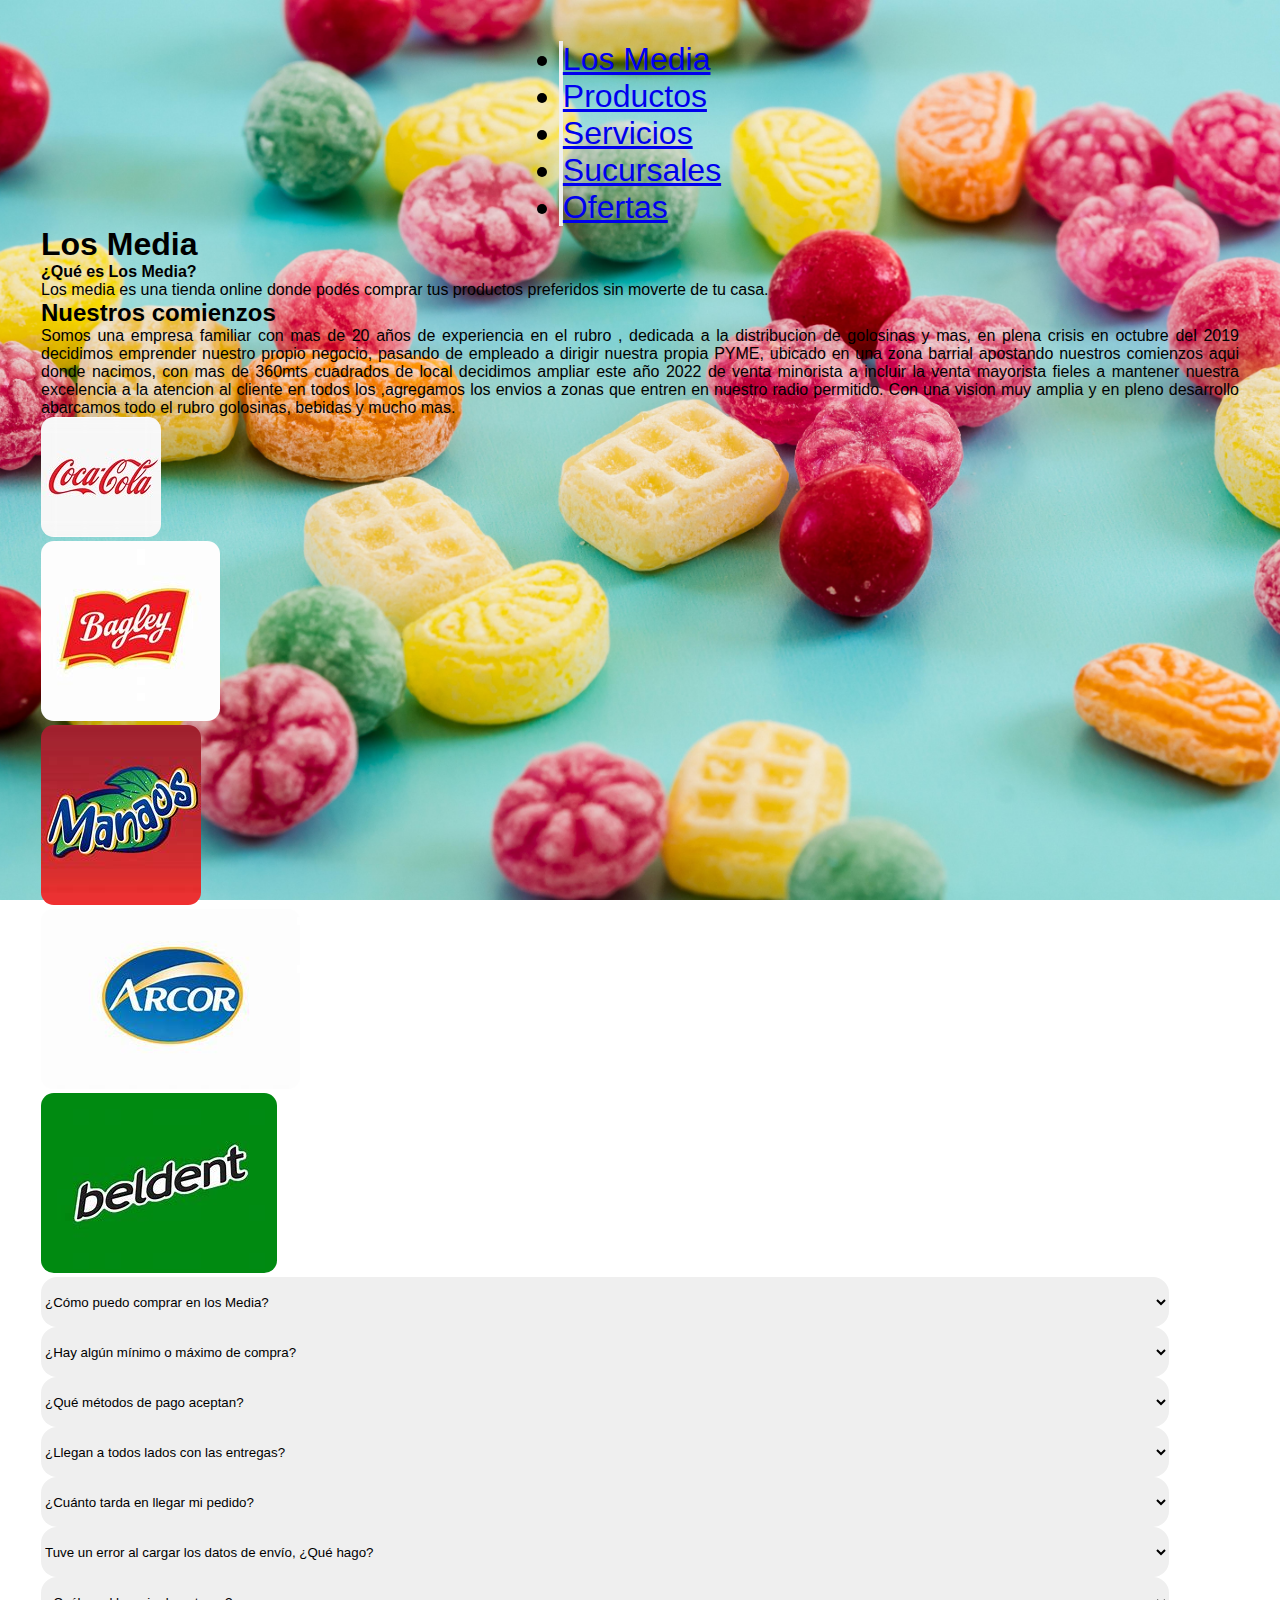
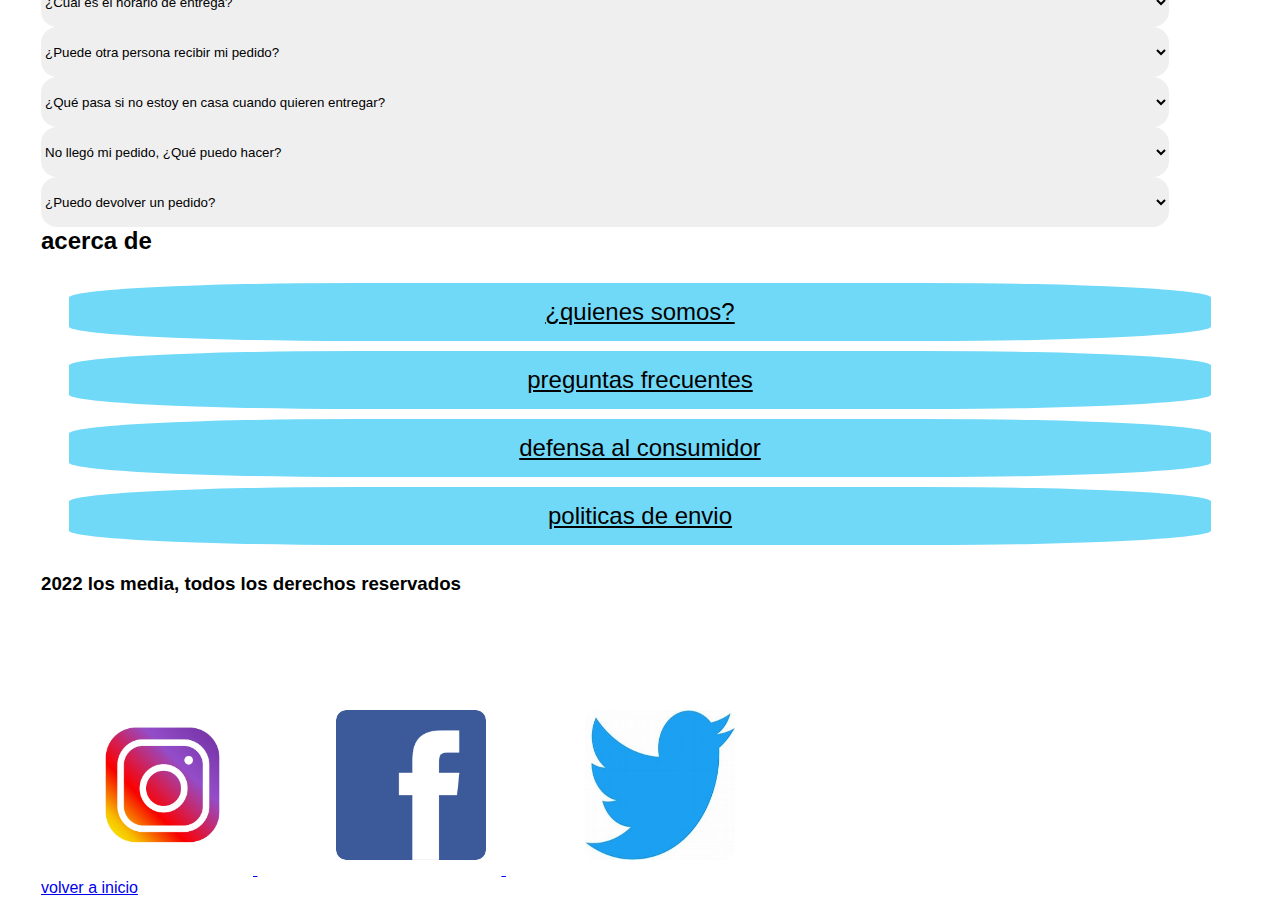
==== commit a5f1858d: "modifico css de todas las paginas" ====
--- a/pages/losmedia.html
+++ b/pages/losmedia.html
@@ -9,7 +9,7 @@
   <!-- CSS only -->
   <link href="https://cdn.jsdelivr.net/npm/bootstrap@5.2.1/dist/css/bootstrap.min.css" rel="stylesheet"
     integrity="sha384-iYQeCzEYFbKjA/T2uDLTpkwGzCiq6soy8tYaI1GyVh/UjpbCx/TYkiZhlZB6+fzT" crossorigin="anonymous">
-  <link rel="stylesheet" href="../styles/styles.css">
+  <link rel="stylesheet" href="../styles/estilos.css">
   <title>los media</title>
 </head>
 
@@ -183,13 +183,13 @@
             </li>
           </div>
           <div class="efecto col-2 p-1">
-          <li><a class="text-decoration-none" href="./losmedia.html">defensa al consumidor</a>
-          </li>
-        </div>
-        <div class="efecto col-2 ">
-          <li><a class="text-decoration-none" href="./losmedia.html">politicas de envio</a>
-          </li>
-        </div>
+            <li><a class="text-decoration-none" href="./losmedia.html">defensa al consumidor</a>
+            </li>
+          </div>
+          <div class="efecto col-2 ">
+            <li><a class="text-decoration-none" href="./losmedia.html">politicas de envio</a>
+            </li>
+          </div>
         </ol>
       </aside>
 
--- a/styles/estilos.css
+++ b/styles/estilos.css
@@ -0,0 +1,243 @@
+* {
+  font-family: "Franklin Gothic Medium", "Arial Narrow", Arial, sans-serif;
+  margin: 0px;
+  padding: 0px;
+}
+
+nav {
+  display: flex;
+  justify-content: center;
+  border-radius: 1rem;
+  font-size: 2rem;
+}
+nav .clap {
+  width: 1250px;
+  right: 35px;
+}
+nav .clap .navbar-nav.hober {
+  border-radius: 1rem;
+  cursor: pointer;
+  transition: padding 0.3 ease;
+  font-size: 1.5rem;
+}
+nav .clap .navbar-nav.hober:hover {
+  border-radius: 0px;
+  transition: 0.9s ease-out;
+  padding: 0px;
+  font-size: 40px;
+}
+
+.container {
+  text-align: justify;
+  padding: 5px;
+  margin: 3px;
+}
+
+.cards {
+  display: flex;
+  justify-content: space-between;
+  padding: 0px;
+  margin: 0px;
+  margin-bottom: 200px;
+  margin-top: 200px;
+}
+.cards .card {
+  border-color: black;
+  border-radius: 20px;
+  background-color: aliceblue;
+  margin: 10px;
+  padding: 5px;
+}
+.cards .card .choc img {
+  height: 270px;
+}
+.cards .card .choc img div a {
+  width: 100%;
+}
+
+.titulos {
+  display: flex;
+  justify-content: space-around;
+  font-size: x-large;
+  padding: 18px;
+  font-size: 35px;
+}
+
+.lista {
+  margin-top: 20% px;
+  padding: 18px;
+}
+
+.cigarro {
+  margin: 5px;
+  border: 0px;
+  width: 360px;
+  height: 400px;
+  display: inline;
+  justify-content: space-between;
+}
+
+.catalogo {
+  display: flex;
+  justify-content: space-around;
+}
+
+body {
+  background-image: url(/images/gomitas.jpg);
+  height: 1500px;
+  background-attachment: fixed;
+  background-position: center;
+  background-repeat: no-repeat;
+  background-size: cover;
+  margin-bottom: 50px;
+  padding: 18px;
+  margin: 15px;
+}
+
+.escondido ol li ul {
+  cursor: pointer;
+  margin: 15px;
+  padding: 18px;
+}
+
+.escondido ol li {
+  font-size: 18px;
+  padding: 18px;
+  list-style: none;
+}
+
+.la {
+  text-transform: uppercase;
+  border: solid;
+  margin: 15px;
+  font-family: Verdana, Geneva, Tahoma, sans-serif;
+  color: black;
+  background-color: beige;
+  border-radius: 9px;
+}
+
+form fieldset {
+  background-color: rgb(0, 0, 0);
+  color: #858080;
+  border-radius: 20px;
+  padding: 18px;
+}
+
+fieldset input {
+  border-radius: 8px;
+}
+
+.color li {
+  margin: 10px;
+  padding: 15px;
+}
+
+.color li a {
+  color: black;
+}
+
+footer ol li {
+  font-size: 18px;
+  padding: 6px;
+}
+
+footer a img {
+  border-radius: 25px;
+  padding: 15px;
+  margin-top: 100px;
+}
+
+.ubicacion {
+  border: 2px solid;
+  grid-area: ubicacion;
+  display: flex;
+  justify-content: space-around;
+  padding: 3rem;
+}
+
+.row.ub {
+  margin: 1rem;
+  padding-bottom: 7rem;
+}
+
+.row.marcass {
+  font-size: 1.5rem;
+  color: #ffffff;
+  border: 0;
+  border-radius: 0.5rem;
+  cursor: pointer;
+  transition: padding 0.3 ease;
+  width: 500px;
+  height: 210px;
+}
+
+.marcass.img {
+  width: 100px;
+}
+
+.marcass:hover {
+  border-radius: 100px;
+  transition: all 0.9s;
+  padding: 5px;
+}
+
+.marcass {
+  border-radius: 0.8rem;
+}
+
+.rayas {
+  display: flex;
+  border: 0;
+  border-radius: 1rem;
+  cursor: pointer;
+  transition: padding 0.3 ease;
+  width: 1128px;
+  height: 50px;
+}
+
+.rayas:hover {
+  border-radius: 25px;
+  transition: all 0.9s;
+  color: aqua;
+  background-color: black;
+  padding: 6px;
+  font-size: 1.5rem;
+  width: 610px;
+}
+
+.efecto :hover {
+  transition: all 3s;
+  padding: 1.5rem;
+}
+
+.efecto {
+  transition: padding 4 ease;
+  border: 0;
+  border-radius: 0.5rem;
+  cursor: pointer;
+}
+
+aside {
+  justify-content: center;
+  padding: 18px;
+}
+
+.color li {
+  background-color: #71d9f8;
+  text-align: center;
+  font-size: 150%;
+  border-radius: 25%;
+  list-style: none;
+}
+
+.redes img {
+  width: 150px;
+  height: 150px;
+}
+
+.redes {
+  flex-direction: row;
+  justify-content: space-evenly;
+  padding: 1rem;
+  margin: 1rem;
+}/*# sourceMappingURL=estilos.css.map */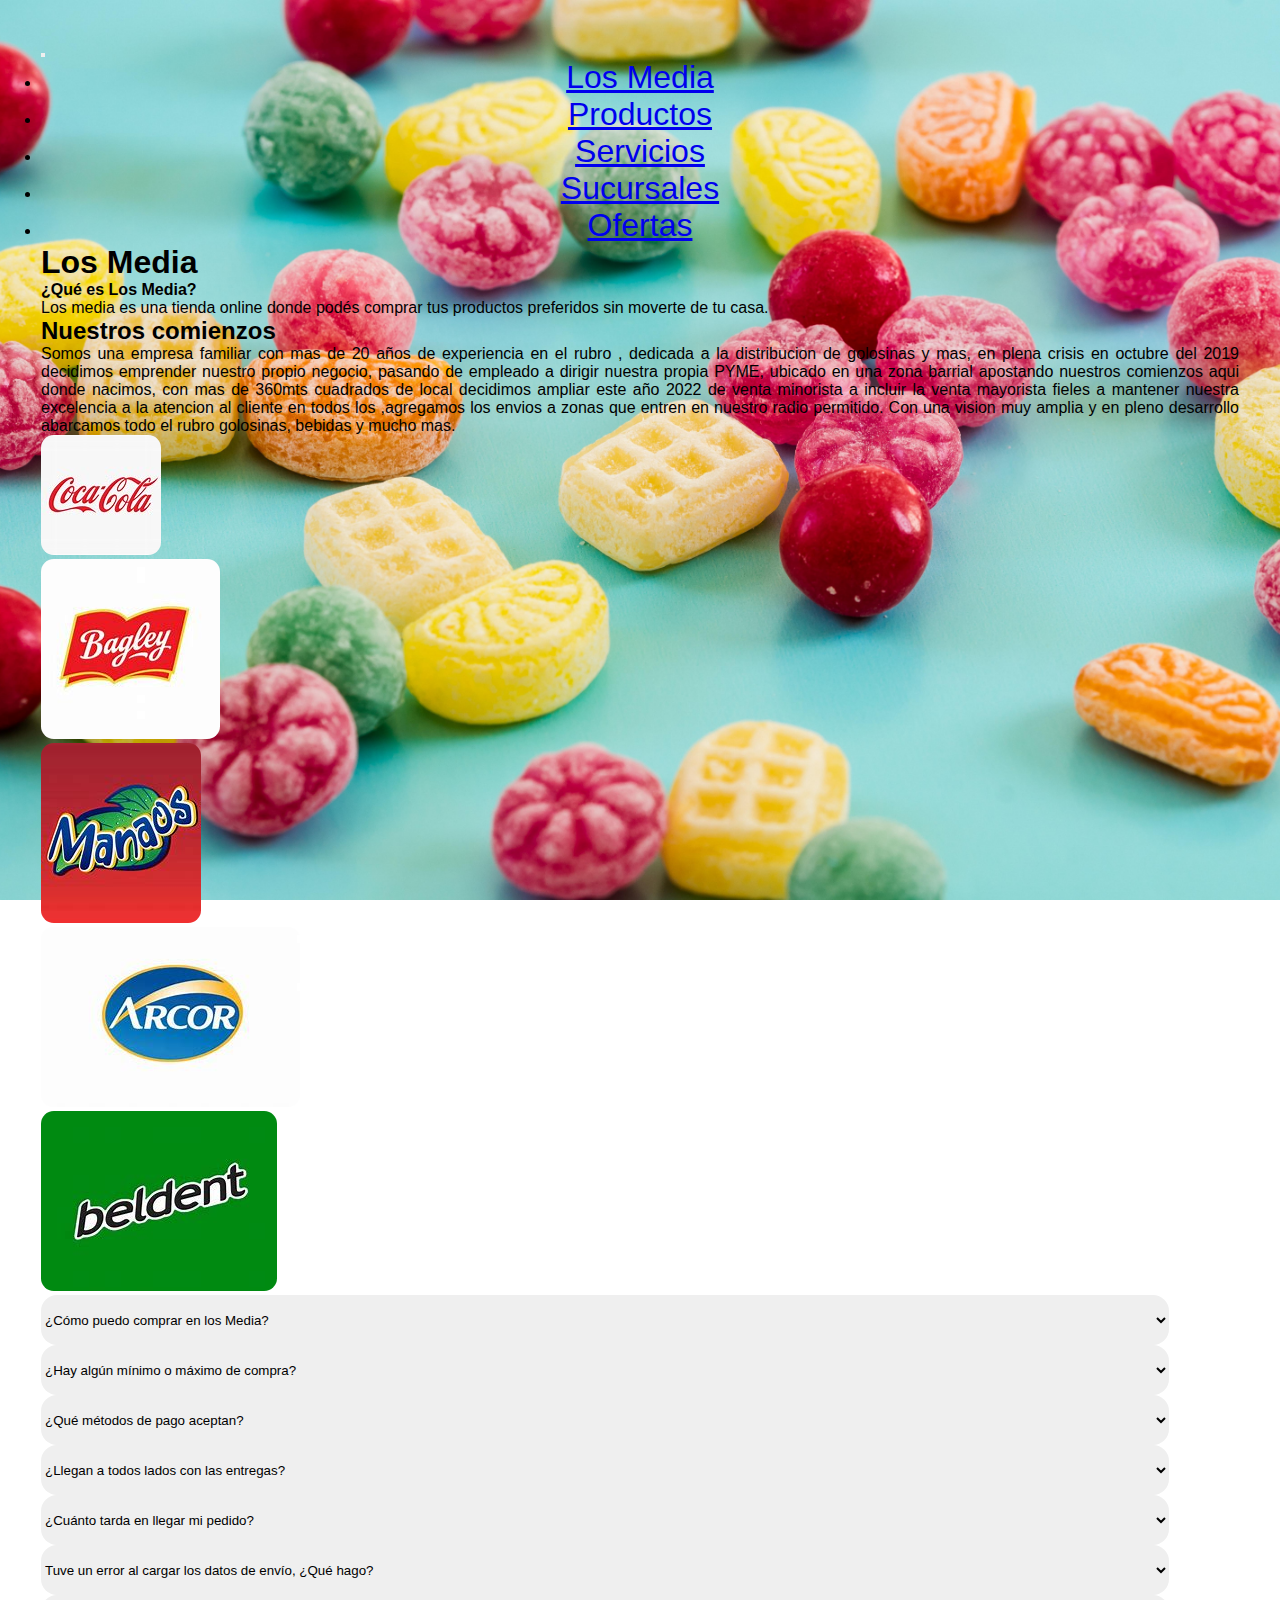
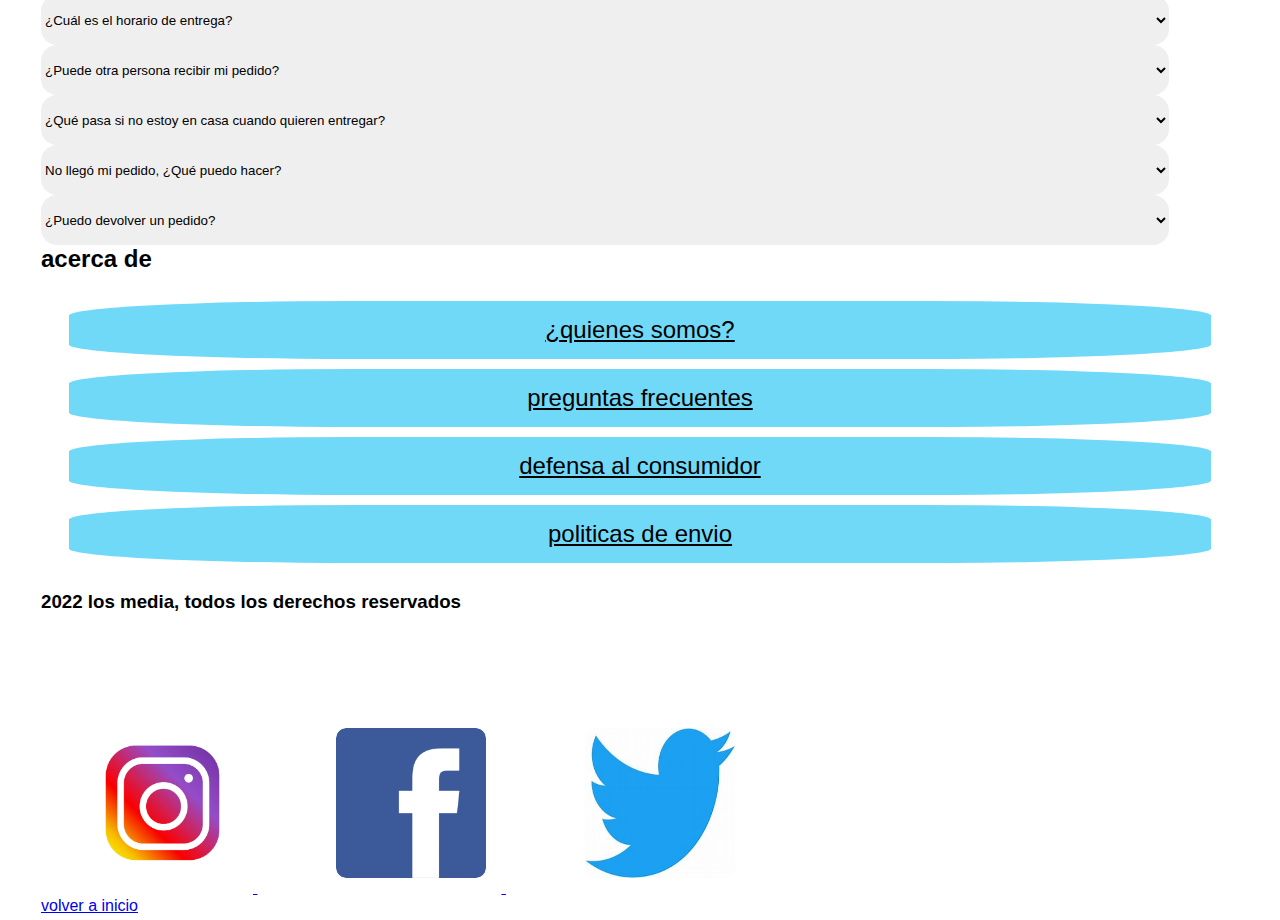
==== commit aa326f8d: "agrego meta keywords en paginas" ====
--- a/pages/losmedia.html
+++ b/pages/losmedia.html
@@ -10,6 +10,7 @@
   <link href="https://cdn.jsdelivr.net/npm/bootstrap@5.2.1/dist/css/bootstrap.min.css" rel="stylesheet"
     integrity="sha384-iYQeCzEYFbKjA/T2uDLTpkwGzCiq6soy8tYaI1GyVh/UjpbCx/TYkiZhlZB6+fzT" crossorigin="anonymous">
   <link rel="stylesheet" href="../styles/estilos.css">
+  <meta name= "keywords" content="golosinas,helados,caramelos,bebidas,lacteos,galletitas,chocolates,dulces,alfajores">
   <title>los media</title>
 </head>
 
--- a/styles/estilos.css
+++ b/styles/estilos.css
@@ -4,27 +4,30 @@
   padding: 0px;
 }
 
-nav {
+nav ul li a {
   display: flex;
   justify-content: center;
+  font-size: 2rem;
   border-radius: 1rem;
-  font-size: 2rem;
-}
-nav .clap {
-  width: 1250px;
-  right: 35px;
-}
-nav .clap .navbar-nav.hober {
-  border-radius: 1rem;
-  cursor: pointer;
-  transition: padding 0.3 ease;
-  font-size: 1.5rem;
-}
-nav .clap .navbar-nav.hober:hover {
-  border-radius: 0px;
+}
+nav ul li a:hover {
+  border-radius: px;
   transition: 0.9s ease-out;
   padding: 0px;
   font-size: 40px;
+}
+nav ul li a:hover .clap {
+  width: 1250px;
+  right: 35px;
+}
+nav ul li a:hover .clap .fondo {
+  width: 1300px;
+}
+nav ul li a:hover .clap .fondo .navbar-nav hover {
+  border-radius: 1rem;
+  cursor: pointer;
+  transition: padding 0.3 ease;
+  font-size: 1.5rem;
 }
 
 .container {
@@ -40,8 +43,10 @@
   margin: 0px;
   margin-bottom: 200px;
   margin-top: 200px;
+
 }
 .cards .card {
+  
   border-color: black;
   border-radius: 20px;
   background-color: aliceblue;
